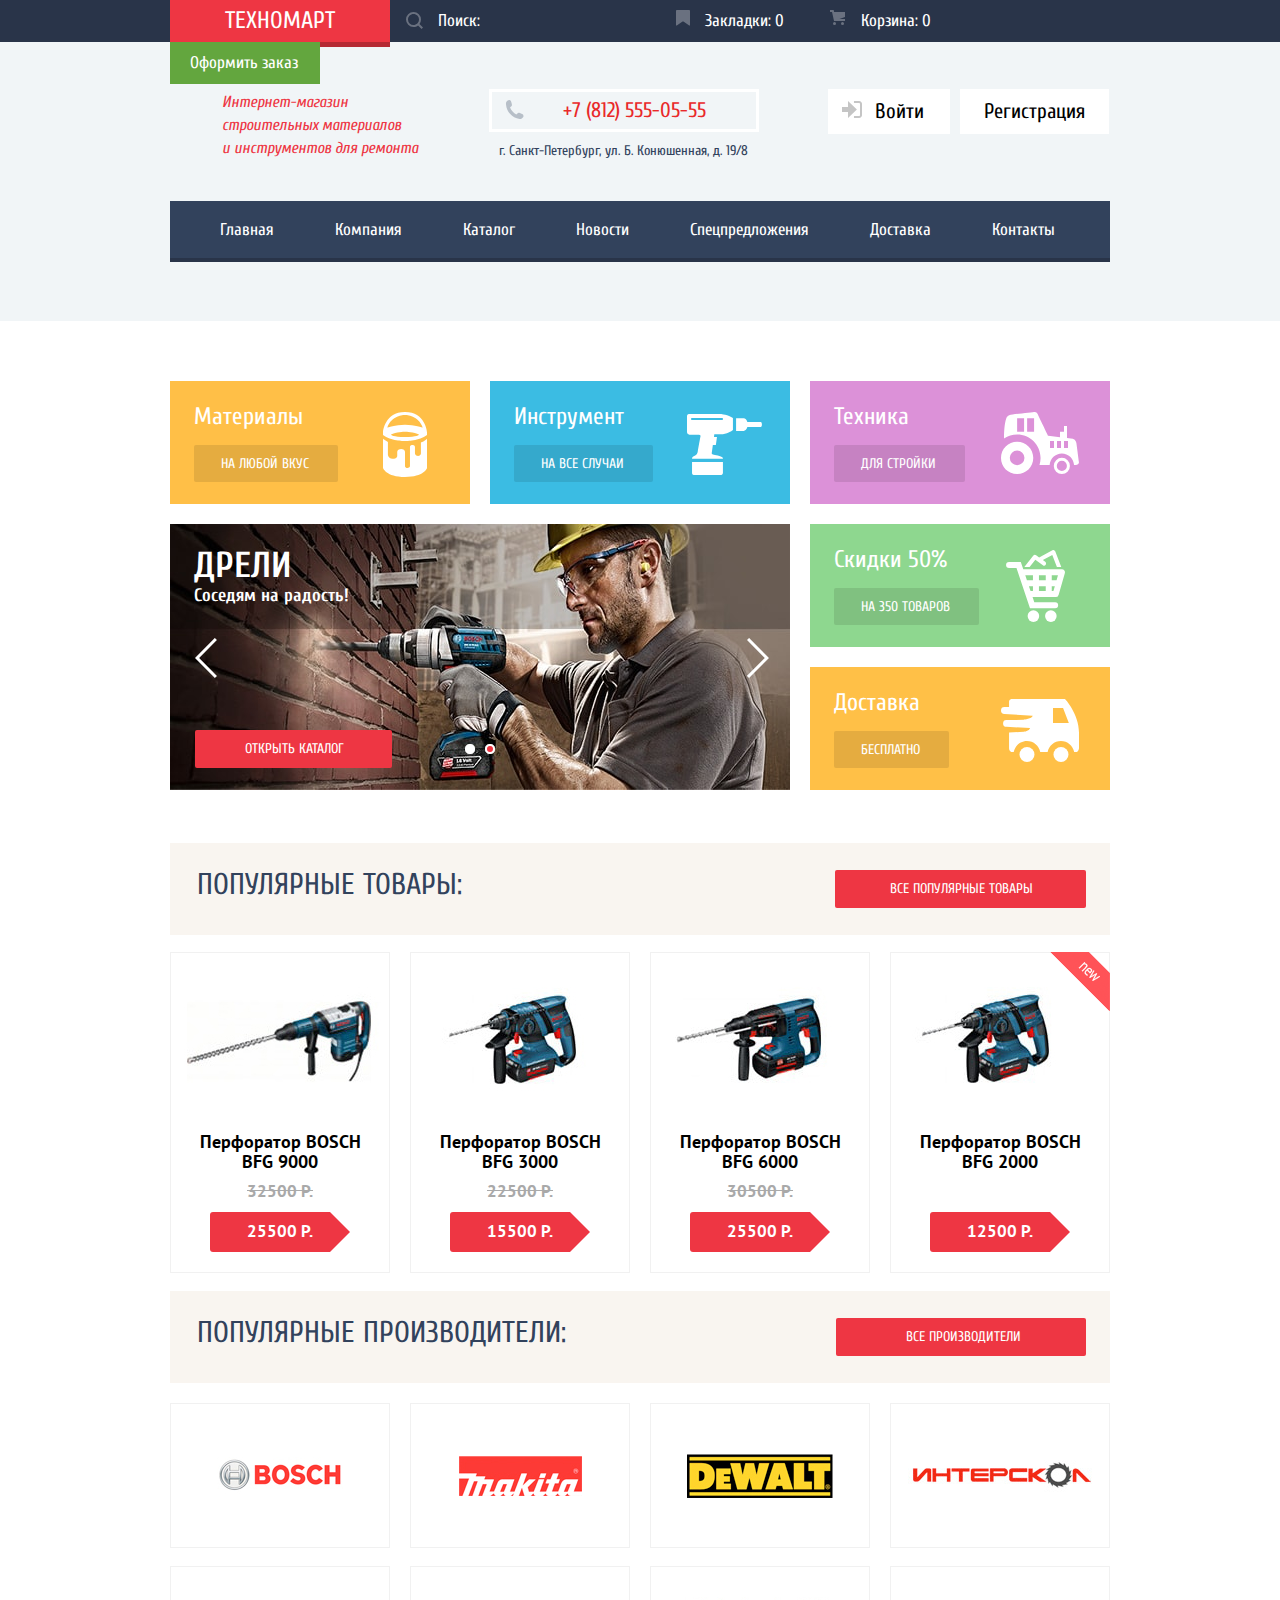
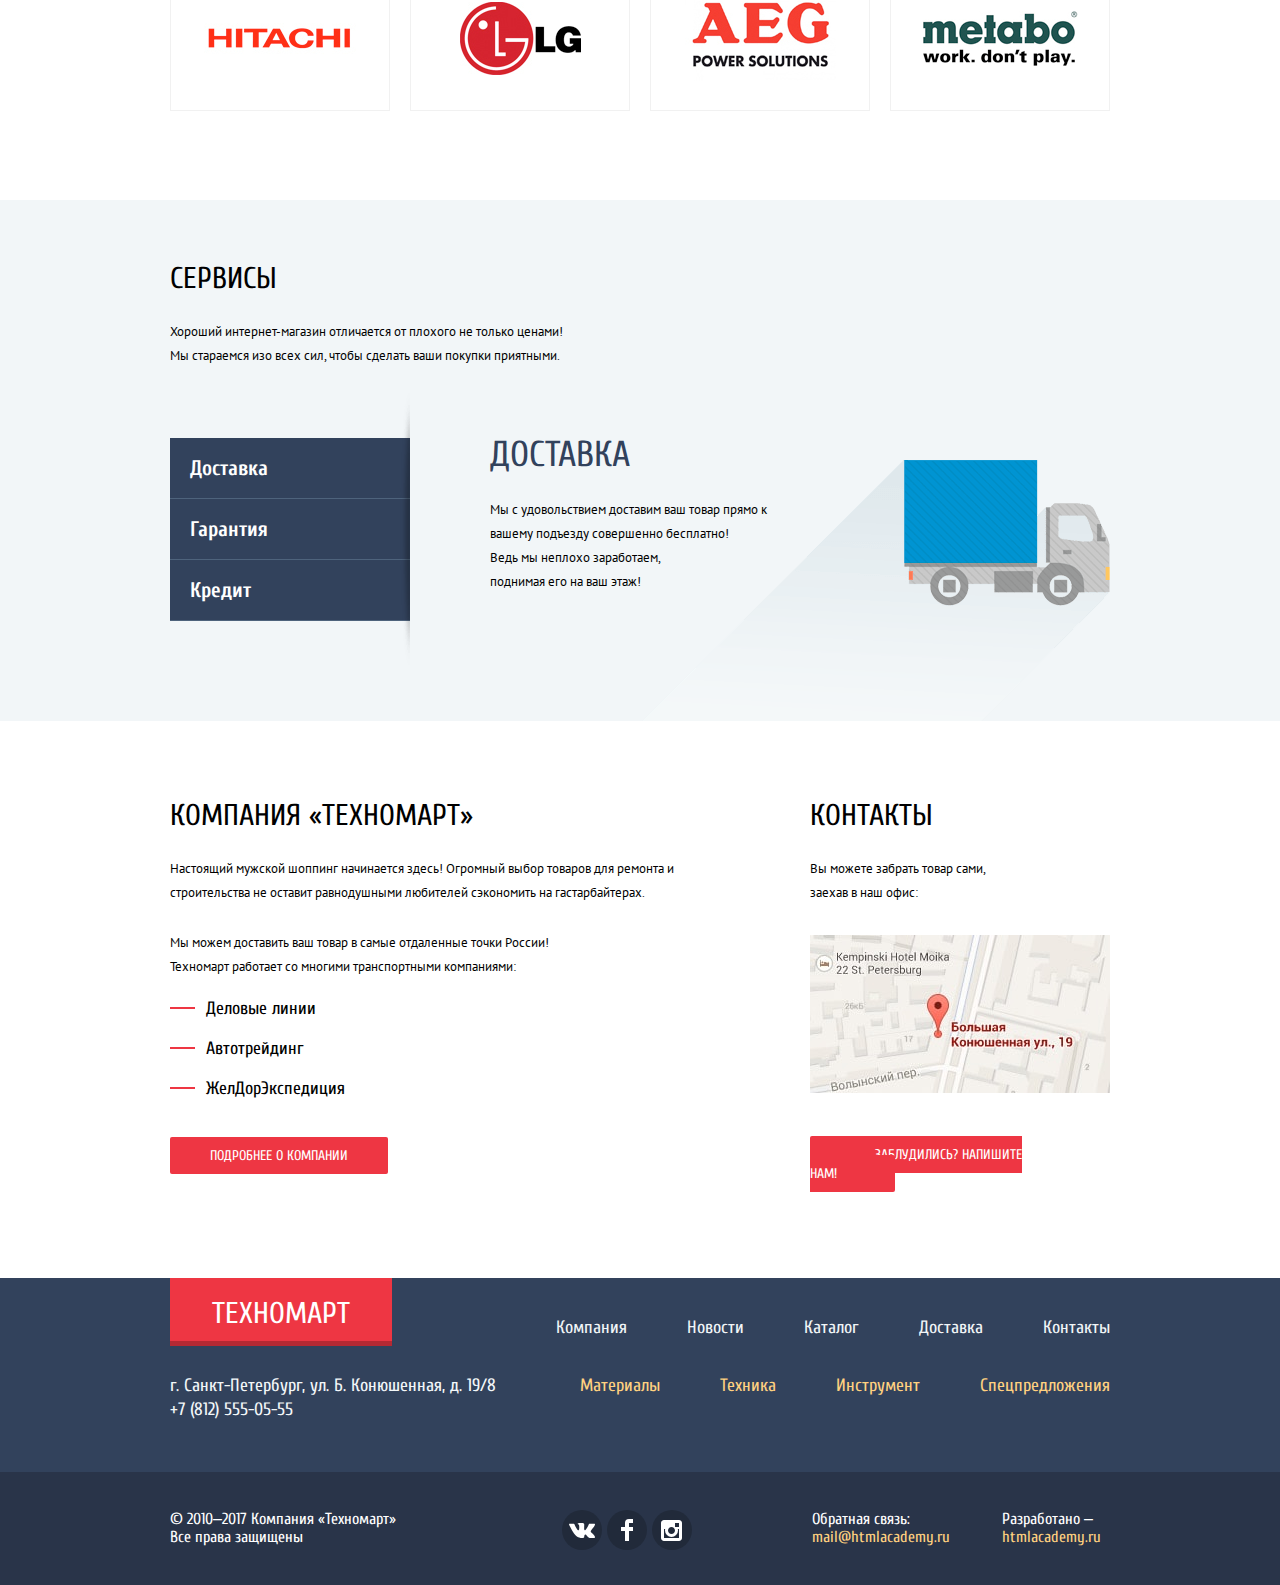
==== index.html @ b2bac7d0 "Правки" ====
<!DOCTYPE html>
<html lang="ru">
  <head>
    <meta charset="utf-8">
    <title>HTML Academy: Техномарт</title>
    <link href="https://fonts.googleapis.com/css?family=Cuprum:400,400i,700&amp;subset=cyrillic" rel="stylesheet" type="text/css">
    <link href="https://fonts.googleapis.com/css?family=PT+Sans:400,700&amp;subset=cyrillic" rel="stylesheet" type="text/css">
    <link href="css/style.css" rel="stylesheet">
  </head>
  <body>
    <header class="header header-index">
      <div class="header-bar-wrapper">
        <section class="header-bar">
            <a class="logo logo-header current">Техномарт</a>
            <form class="search" action="https://echo.htmlacademy.ru" method="post">
              <label for="search">Поиск</label>
              <input name="search" type="search" id="search" placeholder="Поиск:">
            </form>
            <a class="bookmarks" href="#">Закладки: 0</a>
            <a class="cart empty" href="#">Корзина: 0</a>
            <a class="order-submit" href="#">Оформить заказ</a>
          </section>
      </div>
      <div class="header-intro-wrapper">
        <section class="header-intro">
          <p class="description">Интернет-магазин строительных материалов и&nbsp;инструментов для ремонта</p>
          <div class="contacts">
            <p class="phone">+7 (812) 555-05-55</p>
            <p class="address">г. Санкт-Петербург, ул. Б. Конюшенная, д. 19/8</p>
          </div>
          <nav class="nav-user">
            <ul class="user-non-authorized">
              <li class="user-login">
                <a href="#">Войти</a>
              </li>
              <li class="user-signup">
                <a href="#">Регистрация</a>
              </li>
            </ul>
          </nav>
        </section>
        <nav class="header-nav-links">
          <ul class="nav-main">
            <li>
              <a class="current">Главная</a>
            </li>
            <li>
              <a href="#">Компания</a>
            </li>
            <li>
              <a href="catalog.html">Каталог</a>
            </li>
            <li>
              <a href="#">Новости</a>
            </li>
            <li>
              <a href="#">Спецпредложения</a>
            </li>
            <li>
              <a href="#">Доставка</a>
            </li>
            <li>
              <a href="#">Контакты</a>
            </li>
          </ul>
          </nav>
      </div>
    </header>

      <main class="container">
        <h1 class="visually-hidden">Интернет-магазин Техномарт</h1>

        <section class="promo">
          <h2 class="visually-hidden">Промо</h2>
          <div class="promo-item material new">
            <p class="name">Материалы</p>
            <a class="note" href="#">на любой вкус</a>
          </div>
          <div class="promo-item instrument">
            <p class="name">Инструмент</p>
            <a class="note" href="#">на все случаи</a>
          </div>
          <div class="promo-item equipment">
            <p class="name">Техника</p>
            <a class="note" href="#">для стройки</a>
          </div>
          <div class="promo-slider">
            <ul class="slide-list">
              <li class="slide-item slide-drill">
                <h3>
                  <span class="name">Дрели</span>
                  <span class="note">Соседям на радость!</span>
                </h3>
                <img src="img/slide-drill.jpg" width="620" height="266" alt="Фото дрели в действии">
              </li>
              <li class="slide-item slide-perforator hidden">
                <h3>
                  <span class="name">Перфораторы</span>
                  <span class="note">Настоящие мужские игрушки!</span>
                </h3>
                <img src="img/slide-perforator.jpg" width="620" height="266" alt="Фото перфоратора в действии">
              </li>
            </ul>
            <button class="arrow arrow-left" type="button">Предыдущий</button>
            <button class="arrow arrow-right" type="button">Следующий</button>
            <button class="indicator indicator-1" type="button">Слайд 1</button>
            <button class="indicator indicator-2" type="button">Слайд 2</button>
            <a class="button button-catalog" href="catalog.html">Открыть каталог</a>
          </div>
          <div class="promo-items-wrapper">
            <div class="promo-item discount">
              <p class="name">Скидки 50%</p>
              <a class="note" href="#">на 350 товаров</a>
            </div>
            <div class="promo-item free-delivery">
              <p class="name">Доставка</p>
              <a class="note" href="#">бесплатно</a>
            </div>
          </div>

        </section>

        <section class="catalog catalog-index">
          <div class="catalog-nav-wrapper">
            <header class="catalog-nav">
              <h2>Популярные товары:</h2>
              <a class="button button-popular" href="#">Все популярные товары</a>
            </header>
          </div>
          <ul class="catalog-list popular-list">
            <li class="catalog-item">
              <div class="flag">новинка</div>
              <div class="actions">
                <a class="buy" href="#">Купить</a>
                <a class="bookmark" href="#">В закладки</a>
              </div>
              <div class="image">
                <img src="img/bfg9000.jpg" width="208" height="148" alt="Фото перфоратора">
              </div>
              <div class="name">
                Перфоратор BOSCH
                BFG 9000
              </div>
              <div class="price-regular">32500 P.</div>
              <div class="price">25500 P.</div>
            </li>
            <li class="catalog-item">
              <div class="flag">новинка</div>
              <div class="actions">
                <a class="buy" href="#">Купить</a>
                <a class="bookmark" href="#">В закладки</a>
              </div>
              <div class="image">
                <img src="img/bfg3000.jpg" width="208" height="148" alt="Фото перфоратора">
              </div>
              <div class="name">
                Перфоратор BOSCH
                BFG 3000
              </div>
              <div class="price-regular">22500 P.</div>
              <div class="price">15500 P.</div>
            </li>
            <li class="catalog-item">
              <div class="flag">новинка</div>
              <div class="actions">
                <a class="buy" href="#">Купить</a>
                <a class="bookmark" href="#">В закладки</a>
              </div>
              <div class="image">
                <img src="img/bfg6000.jpg" width="208" height="148" alt="Фото перфоратора">
              </div>
              <div class="name">
                Перфоратор BOSCH
                BFG 6000
              </div>
              <div class="price-regular">30500 P.</div>
              <div class="price">25500 P.</div>
            </li>
            <li class="catalog-item">
              <div class="flag flag-new">новинка</div>
              <div class="actions">
                <a class="buy" href="#">Купить</a>
                <a class="bookmark" href="#">В закладки</a>
              </div>
              <div class="image">
                <img src="img/bfg2000.jpg" width="208" height="148" alt="Фото перфоратора">
              </div>
              <div class="name">
                Перфоратор BOSCH
                BFG 2000
              </div>
              <div class="price-regular"></div>
              <div class="price">12500 P.</div>
            </li>
          </ul>
        </section>

        <section class="catalog catalog-index">
          <div class="catalog-nav-wrapper">
            <header class="catalog-nav">
              <h2>Популярные производители:</h2>
              <a class=" button button-makers" href="#">Все производители</a>
            </header>
          </div>
          <ul class="catalog-list makers-list">
            <li class="catalog-item">
              <a class="bosch" href="#">
                <img src="img/maker-bosch.jpg" width="126" height="37" alt="Логотип Bosch">
              </a>
            </li>
            <li class="catalog-item">
              <a class="makita" href="#">
                <img src="img/maker-makita.jpg" width="123" height="40" alt="Логотип Makita">
              </a>
            </li>
            <li class="catalog-item">
              <a class="dewalt" href="#">
                <img src="img/maker-dewalt.jpg" width="146" height="44" alt="Логотип DeWalt">
              </a>
            </li>
            <li class="catalog-item">
              <a class="interskol" href="#">
                <img src="img/maker-interskol.jpg" width="184" height="32" alt="Логотип ИНТЕРСКОЛ">
              </a>
            </li>
            <li class="catalog-item">
              <a class="hitachi" href="#">
                <img src="img/maker-hitachi.jpg" width="169" height="31" alt="Логотип HITACHI">
              </a>
            </li>
            <li class="catalog-item">
              <a class="lg" href="#">
                <img src="img/maker-lg.jpg" width="121" height="73" alt="Логотип LG">
              </a>
            </li>
            <li class="catalog-item">
              <a class="aeg" href="#">
                <img src="img/maker-aeg.jpg" width="151" height="84" alt="Логотип AEG">
              </a>
            </li>
            <li class="catalog-item">
              <a class="metabo" href="#">
                <img src="img/maker-metabo.jpg" width="155" height="55" alt="Логотип metabo">
              </a>
            </li>
          </ul>
        </section>

        <div class="services-wrapper">
          <section class="services">
            <div class="services-intro">
              <h2>Сервисы</h2>
              <p>
                  Хороший интернет-магазин отличается от плохого не только ценами!
                  Мы стараемся изо всех сил, чтобы сделать ваши покупки приятными.
              </p>
            </div>
            <div class="services-slider">
              <ul class="slider-controls">
                <li>
                  <button class="button-delivery" type="button">Доставка</button>
                </li>
                <li>
                  <button class="button-warranty" type="button">Гарантия</button>
                </li>
                <li>
                  <button class="button-credit" type="button">Кредит</button>
                </li>
              </ul>
              <ul class="slide-list">
                <li class="slide-item delivery">
                    <h3>Доставка</h3>
                    <p>
                      Мы с удовольствием доставим ваш товар прямо к вашему подъезду совершенно бесплатно!
                      Ведь&nbsp;мы неплохо заработаем, поднимая&nbsp;его&nbsp;на&nbsp;ваш этаж!
                    </p>
                </li>
                <li class="slide-item warranty">
                  <h3>Гарантия</h3>
                  <p>
                    Если купленный у нас товар поломается или заискрит, а также в случае пожара, спровоцированного его возгаранием,
                    вы всегда можете быть уверены в нашей гарантии. Мы обменяем сгоревший товар на новый. Дом уж восстановите как-нибудь сами.
                  </p>
                </li>
                <li class="slide-item credit">
                  <h3>Кредит</h3>
                  <p>
                    Залезть в долговую яму стало проще! Кредитные консультанты придут вам на помощь.
                  </p>
                  <button class="button send-credit-application">Отправить заявку</button>
                </li>
              </ul>
            </div>
          </section>
        </div>

        <div class="company-about-container">
          <section class="company-about">
              <h2>КОМПАНИЯ «ТЕХНОМАРТ»</h2>
              <p>Настоящий мужской шоппинг начинается здесь! Огромный выбор товаров для ремонта и строительства не оставит равнодушными любителей сэкономить на гастарбайтерах.</p>
              <p>Мы можем доставить ваш товар в самые отдаленные точки России!<br>
              Техномарт работает со многими транспортными компаниями:</p>
              <ul class="shipping-partners">
                <li>Деловые линии</li>
                <li>Автотрейдинг</li>
                <li>ЖелДорЭкспедиция</li>
              </ul>
              <a class="button button-learn-more" href="#">Подробнее о компании</a>
          </section>
          <section class="company-contacts">
              <h2>Контакты</h2>
              <p>Вы можете забрать товар сами, заехав в наш офис:</p>
              <a class="contact-map" href="https://yandex.ru/maps/">
                <img src="img/map.jpg" width="300" height="158" alt="Карта">
              </a>
              <a class="button button-write-us" href="#">Заблудились? Напишите нам!</a>
          </section>
        </div>
      </main>


      <footer class="footer footer-index">
        <div class="footer-general-wrapper">
          <section class="footer-general">
            <div class="general-top">
              <a class="logo logo-footer current">Техномарт</a>
              <nav class="footer-nav-links">
                <ul class="nav-site">
                  <li>
                    <a href="#">Компания</a>
                  </li>
                  <li>
                    <a href="#">Новости</a>
                  </li>
                  <li>
                    <a href="catalog.html">Каталог</a>
                  </li>
                  <li>
                    <a href="#">Доставка</a>
                  </li>
                  <li>
                    <a href="#">Контакты</a>
                  </li>
                </ul>
              </nav>
            </div>
            <div class="general-bottom">
              <div class="contacts">
                г. Санкт-Петербург, ул. Б. Конюшенная, д. 19/8<br>
                +7 (812) 555-05-55
              </div>
              <nav class="footer-nav-links">
                <ul class="nav-products">
                  <li>
                    <a href="#">Материалы</a>
                  </li>
                  <li>
                    <a href="#">Техника</a>
                  </li>
                  <li>
                    <a href="#">Инструмент</a>
                  </li>
                  <li>
                    <a href="#">Спецпредложения</a>
                  </li>
                </ul>
              </nav>
            </div>
          </section>
        </div>
        <div class="footer-marketing-wrapper">
          <section class="footer-marketing">
            <div class="copyright">
              © 2010‒2017 Компания «Техномарт»<br>
              Все права защищены
            </div>
            <div class="social-links">
              <ul class="social-list">
                <li>
                  <a class="social social-vkontakte" href="https://vk.com/" target="_blank">ВКонтакте</a>
                </li>
                <li>
                  <a class="social social-facebook" href="https://www.facebook.com/" target="_blank">Facebook</a>
                </li>
                <li>
                  <a class="social social-instagram" href="https://www.instagram.com/" target="_blank">Instagram</a>
                </li>
              </ul>
            </div>
            <div class="developer">
              <p class="developer-contact">Обратная связь:
                <a class="developer-email" href="mailto:mail@htmlacademy.ru">mail@htmlacademy.ru</a>
              </p>
              <p class="developer-contact">Разработано ‒
                <a class="developer-site" href="https://htmlacademy.ru/intensive/htmlcss" target="_blank">htmlacademy.ru</a>
              </p>
            </div>
          </section>
        </div>
      </footer>



      <section class="modal modal-write-us">
        <div class="button-container">
          <button class="close" type="button">Закрыть</button>
        </div>
        <form class="form" action="https://echo.htmlacademy.ru" method="post">
          <div class="form-top-container">
            <div class="contact-info">
              <div class="user-name-container">
                <label for="user-name">Ваше имя:</label>
                <input class="user-field" name="user-name" type="text" id="user-name" placeholder="Представьтесь, пожалуйста">
              </div>
              <div class="user-email-container">
                <label for="user-email">Ваш e-mail:</label>
                <input class="user-field" name="user-email" type="email" id="user-email" placeholder="Для отправки ответа">
              </div>
            </div>
            <div class="message">
              <label for="user-message">Текст письма:</label>
              <textarea class="user-field" name="user-message" id="message" rows="5" placeholder="В свободной форме"></textarea>
            </div>
          </div>
          <footer>
            <button class="button send" type="submit">Отправить</button>
          </footer>
        </form>
      </section>


      <section class="modal modal-map-popup">
        <button class="close" type="button">Закрыть</button>
        <img src="img/map-large.jpg" width="940" height="446" alt="Офис компании по адресу г. Санкт-Петербург, ул. Б. Конюшенная, д. 19/8">
      </section>

      <script>
        document.querySelector('.button-write-us').addEventListener('click', function(e) {
          e.preventDefault();
          document.querySelector('.modal-write-us').style.display = 'block';
        });

        document.querySelector('.modal-write-us .close').addEventListener('click', function() {
          document.querySelector('.modal-write-us').style.display = 'none';
        });

      </script>

  </body>

</html>
---- css/style.css ----
body {
  min-width: 1200px;
  margin: 0;
  padding: 0;
  font-family: "Cuprum", Arial, sans-serif;
  font-size: 17px;
  line-height: 17px;
  font-weight: normal;
  color: #000000;
}

a {
  text-decoration: none;
}

.visually-hidden {
  position: absolute;
  width: 1px;
  height: 1px;
  margin: -1px;
  border: 0;
  padding: 0;
  clip: rect(0 0 0 0);
  overflow: hidden;
}

.hidden {
  display: none;
}

/* Кнопки */
.button {
  font-family: inherit;
  color: #ffffff;
  font-size: 14px;
  line-height: 18px;
  text-transform: uppercase;
  background-color: #ee3643;
  border: none;
  border-radius: 2px;
  padding-top: 10px;
  padding-bottom: 10px;
  /* padding-left: 68px; */
  /* padding-right: 67px; */
  cursor: pointer;
}

.button:hover,
.button:focus {
  background-color: #ca2c37;
}

.button:active {
  background-color: #ba2732;
}


/* Хедер */
.header-bar-wrapper {
  width: 100%;
  background-color: #293449;
}

.header-bar {
  /* display: flex; */
  width: 940px;
  height: 42px;
  margin: 0 auto;
  text-align: center;
  font-size: 0;
  /* outline: 3px dotted blue; */
}


.header-intro-wrapper {
  width: 100%;
  background-color: #f1f5f7;
  padding-top: 47px;
  padding-bottom: 63px;
  /* outline: 3px dotted blue; */
}

.header-intro {
  display: flex;
  width: 940px;
  margin-bottom: 25px;
  margin-left: auto;
  margin-right: auto;
  /* outline: 3px dotted green; */
}

.header-intro .description {
  flex-basis: 200px;
  align-self: flex-start;
  margin-top: 0;
  padding-top: 2px;
  padding-left: 52px;
  font-size: 16px;
  line-height: 23px;
  color: #ee3643;
  font-style: italic;
}

.header-intro .contacts {
  padding-left: 67px;
}

.header-intro .phone {
  position: relative;
  border: 3px solid #ffffff;
  color: #e9292a;
  font-size: 21px;
  line-height: 21px;
  padding-left: 71px;
  padding-right: 50px;
  padding-top: 8px;
  padding-bottom: 8px;
  margin-top: 0;
  margin-bottom: 7px;
}

.header-intro .phone::before {
  content: "";
  display: inline-block;
  width: 19px;
  height: 19px;
  position: absolute;
  left: 13px;
  background-image: url("../img/icon-phone.svg");
  background-repeat: no-repeat;
}

.header-intro .address {
  font-size: 14px;
  line-height: 24px;
  color: #32425c;
  margin-top: 0;
  margin-bottom: 0;
  padding-left: 10px;
}


.header-nav-links {
  width: 940px;
  margin-left: auto;
  margin-right: auto;
  /* background-color: #32425c;
  box-shadow: inset 0 -5px 0 0 #293449; */
  /* outline: 3px dotted green; */
}

.nav-main {
  display: flex;
  margin-top: 0;
  margin-bottom: 0;
  padding-left: 20px;
  padding-right: 25px;
  list-style: none;
  background-color: #32425c;
  box-shadow: 0 4px 0 0 #293449;

}

.nav-main li {
  flex-grow: 1;
}

/* Навигация по сайту - состояния ссылок */

.nav-main a {
  display: block;
  padding-top: 20px;
  padding-bottom: 20px;
  text-align: center;
  color: rgb(255,255,255);
}

.nav-main a.current,
.nav-main a:link {
  background-color: #32425c;
  box-shadow: 0 4px 0 0 #293449;
}

.nav-main a:link:hover,
.nav-main a:link:focus {
  background-color: #293449;
}

.nav-main a:link:active {
  background-color: #1d2739;
  color: rgba(255,255,255,0.5);
}

/* Логотип */
.logo-header {
  display: block;
  float: left;
  /* width: 220px; */
  font-size: 24px;
  line-height: 42px;
  /* padding-top: 11px; */
  /* padding-bottom: 7px; */
  padding-left: 55px;
  padding-right: 55px;
  /* outline: 1px solid magenta; */
}

.logo-footer {
  font-size: 30px;
  line-height: 30px;
  padding-top: 21px;
  padding-bottom: 12px;
  padding-left: 42px;
  padding-right: 42px;
}

.logo {
  text-transform: uppercase;
  color: #ffffff;
  box-shadow: 0 5px 0 0 #b52933;
}


.logo.current,
.logo:link {
  background-color: #ee3643;
}

.logo:link:hover,
.logo:link:focus {
  background-color: #ca2c37;
}

.logo:link:active {
  background-color: #ba2732;
}


/* Форма поиска */
.search {
  display: block;
  float: left;
  position: relative;
  width: 270px;
  height: 42px;
  padding-left: 0;
  margin-bottom: 0;
  /* outline: 1px solid magenta; */
}


.search::before {
  content: "";
  display: inline-block;
  width: 17px;
  height: 17px;
  position: absolute;
  top: 12px;
  left: 16px;
  background-image: url("../img/icon-search.svg");
  background-repeat: no-repeat;
  opacity: 0.3;
}

.search label  {
  font-size: 0;
}

.search:hover,
.search:focus {
  background-color: #212a3a;
}

.search:active {
  background-color: #293449;

}

.search input {
  position: absolute;
  left: 0;
  width: 270px;
  font-family: inherit;
  font-size: 17px;
  line-height: 18px;
  background-color: transparent;
  border: none;
  padding-top: 12px;
  padding-bottom: 12px;
  padding-left: 48px;
  outline: none;
}

.search input:hover,
.search input:focus {
  background-color: transparent;
}

.search input:active {
  background-color: #ffffff;
}

.search input[type="search"]::placeholder {
  color: #ffffff;
}

/* Закладки и Корзина */
.bookmarks {
  padding-left: 45px;
  padding-right: 28px;
  margin-left: auto;
  /* outline: 1px solid magenta; */
}

.cart.empty {
  padding-left: 49px;
  padding-right: 30px;
  /* outline: 1px solid magenta; */
}

.cart.not-empty {
  padding-left: 49px;
  padding-right: 22px;
}

.bookmarks,
.cart {
  display: block;
  float: left;
  position: relative;
  color: #ffffff;
  line-height: 42px;
  /* padding-top: 12px; */
  /* padding-bottom: 12px; */

  /* font-family: "Cuprum", Arial, sans-serif; */
  font-size: 17px;
}

.bookmarks:hover,
.bookmarks:focus,
.cart.empty:hover,
.cart.empty:focus {
   background-color: #212a3a;
}

.bookmarks:active,
.cart.empty:active {
  background-color: #161d29;
  color: rgba(255,255,255,0.6);
}

.header-bar .not-empty {
  background-color: #ee3643;
}

.bookmarks::before {
  content: "";
  display: inline-block;
  position: absolute;
  width: 14px;
  height: 16px;
  top: 10px;
  left: 16px;
  background-image: url("../img/icon-bookmark.svg");
  background-repeat: no-repeat;
  opacity: 0.3;
}

.cart::before {
  content: "";
  display: inline-block;
  position: absolute;
  width: 15px;
  height: 15px;
  top: 10px;
  left: 18px;
  background-image: url("../img/icon-cart.svg");
  background-repeat: no-repeat;
  opacity: 0.3;
  /* outline: 1px solid green; */
}

/* Кнопка Оформить заказ */
.header-bar a.order-submit {
  display: block;
  float: left;
  color: #ffffff;
  background-color: #63a63e;
  line-height: 42px;
  /* padding-top: 12px; */
  /* padding-bottom: 12px; */
  padding-left: 20px;
  padding-right: 22px;
  /* outline: 1px solid magenta; */
  font-size: 17px;
}

.header-bar a.order-submit:hover,
.header-bar a.order-submit:focus {
  background-color: #5fbb2d;
}

.header-bar a.order-submit:active {
  background-color: #518534;
  color: rgba(255,255,255,0.51);
}


/* Навигация пользователя */
.header-index .nav-user {
  margin-left: 69px;
}

.header-inner .nav-user {
  margin-left: 52px;
}

.user-non-authorized,
.user-authorized {
  display: flex;
  margin-top: 0;
  padding-left: 0;
  list-style: none;
}




/* Навигация неавторизованного пользователя */
.user-non-authorized li {
  display: block;
  padding-top: 0;
  padding-bottom: 12px;
}

.user-non-authorized li:not(:last-child) {
  margin-right: 10px;
}

.user-non-authorized .user-login a {
  position: relative;
  padding-left: 47px;
  padding-right: 26px;
}

.user-non-authorized .user-login a::before {
  content: "";
  display: inline-block;
  position: absolute;
  width: 20px;
  height: 17px;
  vertical-align: middle;
  left: 14px;
  background-image: url("../img/icon-login.svg");
  background-repeat: no-repeat;
}

.user-signup a {
  padding-left: 24px;
  padding-right: 24px;
}

.user-non-authorized a {
  display: block;
  color: #000000;
  background-color: #ffffff;
  font-size: 21px;
  line-height: 21px;
  text-decoration: none;
  padding-top: 12px;
  padding-bottom: 12px;
}

.user-non-authorized a:hover,
.user-non-authorized a:focus {
  color: #ee3643;
}

.user-non-authorized a:active {
  color: rgba(0,0,0,0.3);
}


/* Навигация авторизованного пользователя */
.authorized-main {
  margin-bottom: 5px;
}

.authorized-main li {
  display: block;
  padding-top: 12px;
  padding-bottom: 12px;
  background-color: #ffffff;
}

.user-profile a {
  position: relative;
  font-size: 21px;
  line-height: 21px;
  text-decoration: none;
  padding-left: 46px;
  padding-right: 36px;
  color: #000000;
}

.user-profile a:hover,
.user-profile a:focus {
  color: #000000;
}

.user-profile a:active {
  color: rgba(0,0,0,0.3);
}

.user-profile a::before {
  content: "";
  display: inline-block;
  position: absolute;
  width: 20px;
  height: 18px;
  vertical-align: middle;
  left: 13px;
  background-image: url("../img/icon-user.svg");
  background-repeat: no-repeat;
}

.user-logout a {
  display: block;
  font-size: 0;
  width: 21px;
  height: 17px;
  margin-right: 10px;
  background-image: url("../img/icon-logout.svg");
  background-repeat: no-repeat;
}

.authorized-secondary {
}

.authorized-secondary li:first-child {
  margin-left: 16px;
}

.authorized-secondary li:not(:first-child) {
  list-style: initial;
  margin-left: 31px;
  color: #32425c;
}


.authorized-secondary a {
  color: #32425c;
  font-size: 16px;
  line-height: 18px;
  border-bottom: 1px solid #32425c;
  margin-top: 0;
  margin-bottom: 0;
}


.authorized-secondary a:hover,
.authorized-secondary a:focus {
  color: #ee3643;
  border-bottom: 1px solid #ee3643;
}

.authorized-secondary a:active {
  color: rgba(50,66,92,0.3);
  border-bottom: 1px solid rgba(50,66,92,0.3);
}



/* Промо */
.promo {
  display: flex;
  flex-wrap: wrap;
  justify-content: space-between;
  width: 940px;
  margin-left: auto;
  margin-right: auto;
  margin-top: 60px;
  margin-bottom: 50px;
  /* outline: 1px solid green; */
}

.promo-items-wrapper {
  display: flex;
  flex-direction: column;
}

.promo-item {
  position: relative;
  display: inline-block;
  width: 300px;
  height: 123px;
  box-sizing: border-box;
  color: #ffffff;
  padding-left: 24px;
  padding-top: 21px;
  /* outline: 1px solid blue; */
}

.promo-item::before {
  content: "";
  display: inline-block;
  position: absolute;
  /* outline: 1px solid blue; */
}


.material::before {
  top: 31px;
  right: 43px;
  width: 44px;
  height: 65px;
  background-image: url("../img/icon-1.svg");
  background-repeat: no-repeat;
}

.instrument::before {
  top: 33px;
  right: 28px;
  width: 75px;
  height: 63px;
  background-image: url("../img/icon-2.svg");
  background-repeat: no-repeat;
}

.equipment::before {
  top: 31px;
  right: 31px;
  width: 78px;
  height: 62px;
  background-image: url("../img/icon-3.svg");
  background-repeat: no-repeat;
}

.discount::before {
  top: 26px;
  right: 45px;
  width: 59px;
  height: 72px;
  background-image: url("../img/icon-4.svg");
  background-repeat: no-repeat;
}

.free-delivery::before {
  top: 32px;
  right: 31px;
  width: 78px;
  height: 63px;
  background-image: url("../img/icon-5.svg");
  background-repeat: no-repeat;
}

.promo-item .name {
  font-size: 24px;
  line-height: 30px;
  /* font-weight: bold; */
  margin-top: 0;
  margin-bottom: 0;
  padding-bottom: 22px;
  padding-right: 10px;
}

.promo-item .note {
  text-transform: uppercase;
  font-size: 14px;
  line-height: 18px;
  color: #ffffff;
  border-radius: 2px;
  padding-top: 10px;
  padding-bottom: 10px;
  padding-left: 27px;
  padding-right: 29px;
}

/* .promo-item .note:hover,
.promo-item .note:focus {
  background-color: rgba(204,204,204,0.2);
} */

/* .promo-item .note:active {
  background-color: rgba(178,178,178,0.3);;
} */


.material {
  background-color: #ffbf47;
  margin-bottom: 20px;
}

.material .note {
  background-color: #e5ac40;
}

.instrument {
  background-color: #3bbce3;
  margin-bottom: 20px;
}

.instrument .note {
  background-color: #35a9cc;
}

.equipment {
  background-color: #dc91d8;
  margin-bottom: 20px;
}

.equipment .note {
  background-color: #c682c2;
}

.discount {
  background-color: #8ed78f;
  margin-bottom: 20px;
}

.discount .note {
  background-color: #80c180;
}

.free-delivery {
  background-color: #ffc047;
}

.free-delivery .note {
  background-color: #e5ac40;
}


/* Промо - слайдер */
.promo-slider {
  position: relative;
  display: inline-block;
  /* outline: 1px solid magenta; */
}

.slide-list {
  display: inline-block;
  list-style: none;
  padding-left: 0;
  margin: 0;
}


.promo h3 {
  display: flex;
  flex-direction: column;
  position: absolute;
  top: 24px;
  left: 24px;
  margin-top: 0;
  margin-bottom: 0;
  color: #ffffff;
}

.slide-item .name {
  font-size: 36px;
  line-height: 36px;
  font-weight: bold;
  text-transform: uppercase;
}

.slide-item .note {
  font-size: 18px;
  line-height: 24px;
}



.arrow {
  position: absolute;
  width: 22px;
  height: 40px;
  font-size: 0;
  background-color: transparent;
  border: none;
  cursor: pointer;
  /* outline: 1px solid green; */
}

.arrow-left {
  left: 25px;
  top: 114px;
  background-image: url("../img/icon-left.svg");
  background-repeat: no-repeat;
}

.arrow-right {
  left: 577px;
  top: 114px;
  background-image: url("../img/icon-right.svg");
  background-repeat: no-repeat;
}


.indicator {
  position: absolute;
  width: 10px;
  height: 10px;
  font-size: 0;
  border: 0;
  background-color: transparent;
  cursor: pointer;

}

.indicator-1 {
background-image: url("../img/indicator-white.png");
background-repeat: no-repeat;
  left: 295px;
  top: 220px;

}


.indicator-2 {
background-image: url("../img/indicator-red.png");
background-repeat: no-repeat;
  left: 315px;
  top: 220px;

}


.button-catalog {
  position: absolute;
  left: 25px;
  bottom: 25px;
  padding-left: 50px;
  padding-right: 48px;
}

.button-popular {
  padding-left: 55px;
  padding-right: 53px;
}

.button-makers {
  padding-left: 70px;
  padding-right: 65px;
}


/* Заголовки разделов */
.catalog-nav h2,
.services-intro h2,
.services-slider .slide-item h3,
.company-about h2,
.company-contacts h2,
.section-name,
.section-about h2 {
  font-size: 30px;
  line-height: 30px;
  text-transform: uppercase;
  font-weight: normal;
  margin-top: 0;
  margin-bottom: 0;
}


.services-slider .slide-item h3 {
  font-size: 36px;
  line-height: 24px;
  color: #32425c;
}

.catalog-section-name {
  color: #32425c;
}

/* Каталог */
.catalog-index {
  width: 940px;
  margin-bottom: 0;
  margin-left: auto;
  margin-right: auto;
}

.catalog-nav-wrapper {
  background-color: #f9f5f0;
  padding: 27px;
  padding-right: 24px;
}

.catalog-nav {
  display: flex;
  justify-content: space-between;
}

.catalog-nav h2 {
  color: #32425c;
}


.catalog-list {
  padding: 0;
  margin-top: 17px;
  margin-bottom: 0;
  list-style: none;
  font-size: 0;
}

.makers-list {
  margin-top: 20px;
  margin-bottom: 71px;
}

.perforators-list {
  margin-top: 11px;
}



.catalog-item {
  position: relative;
  display: inline-block;
  width: 218px;
  margin-right: 20px;
  margin-bottom: 18px;
  border: 1px solid #f1f1f1;
  line-height: 20px;
  text-align: center;
  font-family: "PT Sans", Arial, sans-serif;
  font-weight: bold;
  /* outline: 1px solid green; */
}

.catalog-list li:last-child {
  margin-right: 0;
}

.perforators-list li:nth-child(3n) {
  margin-right: 0;
}

.catalog-item .flag {
  position: absolute;
  top: -1px;;
  right: -1px;
  width: 60px;
  height: 60px;
  text-indent: -1000px;
  overflow: hidden;
  z-index: 20;
}

.catalog-item .flag-new {
  background-image: url("../img/flag-new.png");
  background-repeat: no-repeat;
}


.catalog-item .image {
  width: 208px;
  height: 148px;
  margin: 10px 5px;
  /* outline: 1px solid magenta; */
}

.catalog-item .image img {
  max-width: 100%;
}



.catalog-item:hover,
.catalog-item:focus {
  box-shadow: 0px 10px 25px 0 rgba(41,52,73,0.5);
}

.catalog-item:active {
  box-shadow: 0px 4px 10px 0 rgba(41,52,73,0.5);
}

.makers-list a:active {
  opacity: 0.3;
}

.catalog-item .name {
  min-height: 40px;
  font-size: 18px;
  line-height: 20px;
  padding: 0 25px;
  margin-top: 21px;
  margin-bottom: 10px;
}


.catalog-item .price-regular,
.catalog-item .price {
  font-size: 17px;
  line-height: 18px;
}

.catalog-item .price-regular {
  min-height: 20px;
  color: #a9a9a9;
  text-decoration: line-through;
}



.catalog-item .price {
  position: relative;
  min-height: 20px;
  width: 80px;
  margin: 10px auto;
  margin-bottom: 20px;
  padding-top: 10px;
  padding-bottom: 10px;
  padding-left: 30px;
  padding-right: 30px;
  color: #ffffff;
  background-color: #ee3643;
  border-radius: 3px;

}

.catalog-item .price::after {
  content: "";
  position: absolute;
  top: 0;
  right: -20px;
  width: 0;
  height: 0;
  border: 20px solid white;
  border-left-color: #ee3643;
  /* outline: 1px solid green; */
}

.actions {
    position: absolute;
    top: 0;
    left: 0;
    width: 218px;
    height: 88px;
    padding-top: 45px;
    padding-bottom: 40px;
    background-color: rgba(255,255,255,1);
    z-index: 10;
    font-family: "Cuprum", Arial, sans-serif;
    font-size: 14px;
    line-height: 18px;
    text-transform: uppercase;
    border-radius: 3px;
}



.catalog-item .actions {
  display: none;
}

/* .catalog-item .actions-on {
  display: block;
} */

.catalog-item:hover .actions {
  display: block;
}

.buy,
.bookmark {
  position: relative;
  display: block;
  width: 129px;
  margin: 0 auto;
  margin-bottom: 7px;
  padding-top: 8px;
  padding-bottom: 5px;
  padding-left: 0;
  padding-right: 0;
  border: 3px solid #63a63e;
  border-bottom-color: #367315;
  border-radius: 3px;
  color: #ffffff;
  background-color: #63a63e;
}

.buy::before {
  content: "";
  position: absolute;
  left: 12px;
  width: 15px;
  height: 15px;
  background-image: url("../img/icon-cart.svg");
  background-repeat: no-repeat;
}


.buy:hover,
.buy:focus {
  background-color: #5fbb2d;
}

.buy:active {
  background-color: #518534;
}

.bookmark {
  color: #32425c;
  background-color: #ffffff;
  border-bottom-color: #63a63e;
}

.bookmark:hover,
.button.bookmark:focus {
  border-color: #32425c;

}

.bookmark:active {
  color: rgba(50, 66, 92, 0.3);
  border: 3px solid #c1c6ce;
}

/* Каталог - производители */
.makers-list .catalog-item {
  /* width: 208px; */
  /* height: 123px; */
  /* position: relative; */
  /* padding: 10px 5px; */
  vertical-align: top;
}

.makers-list li:nth-child(4n) {
  margin-right: 0;
}

.makers-list a {
  display: block;
  width: 208px;
  height: 123px;
  /* position: relative; */
  padding: 10px 5px;
  /* position: absolute; */
}

.makers-list a::before {
  content: "";
  display: inline-block;
  height: 100%;
  vertical-align: middle;
  /* outline: 1px solid green; */
}

.makers-list img {
  vertical-align: middle;
}

/* .makers-list .bosch {
  top: 54px;
  left: 47px;
}

.makers-list .makita {
  top: 51px;
  left: 47px;
}
.makers-list .dewalt {
  top: 50px;
  left: 36px;
}
.makers-list .interskol {
  top: 58px;
  left: 16px;
}

.makers-list .hitachi {
  top: 53px;
  left: 26px;
}
.makers-list .lg {
  top: 30px;
  left: 46px;
}
.makers-list .aeg {
  top: 30px;
  left: 33px;
}
.makers-list .metabo {
  top: 37px;
  left: 33px;
} */

/* Раздел Сервисы, О компании, описание раздела каталога- текст */
.services-intro p,
.services-slider p,
.company-about p,
.company-contacts p,
.section-about p {
  font-family: "PT Sans", Arial, sans-serif;
  font-size: 13px;
  line-height: 24px;
  margin: 0;
}



/* Раздел Сервисы  */
.services-wrapper {
  width: 100%;
  background-color: #f2f6f8;;
}

.services {
  width: 940px;
  margin: 0 auto;
  padding-top: 64px;
}

.services-intro {
  width: 410px;
  margin-bottom: 62px;
}

.services-intro p {
  margin-top: 26px;
  margin-bottom: 0;
}

.services-slider {
  display: flex;
}


.services .slide-list {
  display: flex;
  list-style: none;
  margin: 0;
}

/* Слайды раздела Сервисы */
.services .slide-list {
  /* outline: 2px solid green; */
}

.services .slide-item {
  /* display: none; */
  margin-top: 13px;
  padding-left: 80px;
  /* outline: 4px solid magenta; */
}

.slide-item p {
  margin: 0;
  padding-top: 31px;
}


.delivery {
  background-image: url("../img/services-delivery.png");
  background-repeat: no-repeat;
  background-position: right bottom;
  padding-right: 340px;
}


.warranty {
  background-image: url("../img/services-warranty.png");
  background-repeat: no-repeat;
  background-position: right bottom;
  padding-right: 240px;

}


.credit p {
  margin-bottom: 50px;
}

.credit {
  background-image: url("../img/services-credit.png");
  background-repeat: no-repeat;
  background-position: right bottom;
  padding-right: 250px;
}


.services .slide-item button {
  font-family: inherit;
  font-size: 14px;
  line-height: 18px;
  color: #ffffff;
  background-color: #ff5357;
  border: none;
  cursor: pointer;
}

/* Кнопки раздела Сервисы */
.services .slider-controls {
  position: relative;
  padding: 0;
  margin-top: 8px;
  margin-bottom: 100px;
  list-style: none;
}

.services .slider-controls::after {
  content: "";
  width: 10px;
  height: 272px;
  position: absolute;
  top: -45px;
  right: 0;
  background-image: url("../img/services-menu-shadow.png");
  background-repeat: no-repeat;

}

.services button {
  font-family: inherit;
  color: #ffffff;
  background-color: #32425c;
  font-weight: bold;
  font-size: 21px;
  line-height: 30px;
  box-shadow: inset 0 -1px 0 0 #4e637c;
  padding-top: 15px;
  padding-bottom: 16px;
  padding-left: 20px;
  text-align: left;
  border: none;
  cursor: pointer;
  width: 240px;
  height: 61px;
}

.delivery {
  display: block;
}

.warranty,
.credit {
  display: none;
}


.button-delivery:hover,
.button-delivery:focus {
  background-color: #293449;
  outline: none;
  box-shadow: none;
}

.button-delivery:active {
  color: #32425c;
  background-color: #ffffff;
  box-shadow: none;
}

/* .button-delivery:hover .delivery,
.button-delivery:focus .delivery {
  display: none;
} */

/* .button-delivery:active .delivery {
  display: block;
} */


.button-warranty:hover,
.button-warranty:focus {
  background-color: #293449;
  outline: none;
  box-shadow: none;
}

.button-warranty:active {
  color: #32425c;
  background-color: #ffffff;
  box-shadow: none;
}

.button-credit:hover,
.button-credit:focus {
  background-color: #293449;
  outline: none;
  box-shadow: none;
}

.button-credit:active {
  color: #32425c;
  background-color: #ffffff;
  box-shadow: none;
}





/* Раздел О компании */
.company-about-container {
  width: 940px;
  margin: 0 auto;
  display: flex;
  margin-top: 80px;
  margin-bottom: 95px;
}


.company-about {
  margin-right: 60px;
}

.company-about p {
  margin-top: 26px;
  margin-bottom: 0;
  padding-right: 0;
}

.button-learn-more {
  align-self: flex-start;
  padding-left: 40px;
  padding-right: 40px;
}

.shipping-partners {
  font-size: 18px;
  line-height: 20px;
  list-style: none;
  margin-top: 20px;
  margin-bottom: 27px;
  padding-left: 36px;
}

.shipping-partners li {
  position: relative;
  padding-bottom: 20px;
}

.shipping-partners li::before {
  content: "";
  display: inline-block;
  position: absolute;
  top: 8px;
  left: -36px;
  width: 25px;
  height: 2px;
  background-color: #ee3643;
}


.company-contacts {
  margin-left: 45px;
}

.company-contacts p {
  width: 180px;
  margin-top: 26px;
  margin-bottom: 30px;
  padding-right: 0;
}

.contact-map {
  display: block;
  margin-bottom: 49px;
}

.button-write-us {
  padding-left: 65px;
  padding-right: 58px;
}

.button-write-us:hover,
.button-write-us:focus {
}

.button-write-us:active {
}

.button-write-us:active .modal-write-us {
  display: block;
}


/* Каталог - общее */
.breadcrumbs {
  display: flex;
  width: 940px;
  margin: 0 auto;
  margin-top: 24px;
  margin-bottom: 25px;
  padding-left: 0;

}

.section-name {
  width: 940px;
  margin: 0 auto;
  padding-top: 24px;
  padding-bottom: 32px;
  text-indent: 28px;
  color: #32425c;
  background-color: #f2f6f8;
}

.section-about-wrapper {
  width: 100%;
  background-color: #f2f6f8;
}

.section-about {
  width: 940px;
  margin-left: auto;
  margin-right: auto;
}

.section-about h2 {
  padding-top: 63px;
  padding-bottom: 26px;
}
.section-about p {
  padding-bottom: 68px;
}

.control-filter h2,
.control-sorting {
  background-color: #f7f3ec;
  border-radius: 2px;
}

/* Каталог - сетка */
.catalog-wrapper {
  display: flex;
  justify-content: space-between;
  width: 940px;
  margin-top: 20px;
  margin-left: auto;
  margin-right: auto;
}

.catalog-left-wrapper {
  width: 220px;
}

.catalog-right-wrapper {
  width: 700px;
}

.control-sorting {
  display: flex;
  align-items: baseline;
}

.options-sorting,
.result-sorting {
  display: flex;
  /* outline: 1px solid blue; */
}



.pagination-list {
  display: flex;
  padding-left: 0;
}

/* Каталог - управление */
.breadcrumbs,
.control-type,
.options-sorting,
.pagination {
  font-family: "PT Sans", Arial, sans-serif;
  color: #000000;
  text-transform: uppercase;
  font-size: 13px;
  line-height: 18px;

}

.breadcrumbs {
  list-style: none;
  margin-top: 0;
  margin-bottom: 0;
}

.breadcrumbs li {
  position: relative;
  padding-top: 22px;
  padding-bottom: 25px;
  padding-left: 13px;
  padding-right: 16px;
}

.breadcrumbs li:not(:first-child) {
  padding-left: 25px;
}

.breadcrumbs li:not(:first-child)::before {
  content: "";
  position: absolute;
  vertical-align: middle;
  left: 0;
  display: inline-block;
  width: 8px;
  height: 12px;
  background-image: url("../img/icon-right-small.svg");
  background-repeat: no-repeat;

}

.breadcrumbs a {
  color: #000000;
}

.breadcrumbs .icon-home {
  display: inline-block;
  width: 15px;
  height: 12px;
  position: absolute;
  left: 0;
  background-image: url("../img/icon-home.svg");
  background-repeat: no-repeat;
  font-size: 0;

}

.control-type {
  margin-top: 0;
  margin-bottom: 0;
  padding-top: 5px;
  padding-bottom: 15px;
  padding-left: 20px;
}


.options-sorting {
  list-style: none;
  margin-top: 10px;
  padding-left: 139px;
}

.result-sorting {
  list-style: none;
  padding-left: 0;
  margin-top: 0;
  margin-bottom: 0;
}


/* Каталог - фильтр */
.filter {
  margin-bottom: 0;
}

.filter .result-button {
  width: 140px;
  height: 38px;
  border-radius: 5px;
  text-transform: uppercase;
  font-family: "PT Sans", Arial, sans-serif;
  font-size: 13px;
  line-height: 18px;
  background-color: #ffffff;
  cursor: pointer;
}

fieldset {
  position: relative;
  padding: 0;
  margin: 0;
  margin-bottom: 8px;
  border: none;
}

.price-category {
  border-bottom: 2px solid #e5e5e5;
  padding-top: 17px;
  padding-bottom: 15px;
}

.price-category legend {
  padding-top: 6px;
  margin-bottom: 0px;
}

.maker-category {
  border-bottom: 2px solid #e5e5e5;
}

.maker-category legend {
  padding-top: 5px;
}

.power-category {
  padding-top: 0;
  margin-bottom: 60px;
}

.power-category legend {
  padding-top: 9px;
}


.filter fieldset ul {
  padding: 0;
  margin: 0;
  margin-top: 15px;
}

.filter .category-name {
  font-family: "PT Sans", Arial, sans-serif;
  font-size: 17px;
  line-height: 30px;
  font-weight: bold;
  text-transform: uppercase;
}

.category-options {
  list-style: none;
}

.category-options li {
  margin-bottom: 20px;
}


.filter label {
  position: relative;
  font-family: "PT Sans", Arial, sans-serif;
  font-size: 15px;
  line-height: 20px;
  padding-left: 36px;
  margin-bottom: 15px;
  text-transform: uppercase;
}

.filter-input-checkbox + label::before {
  content: "";
  display: inline-block;
  position: absolute;
  bottom: 0;
  left: 0;
  width: 27px;
  height: 23px;
  background-image: url("../img/checkbox-off.svg");
  background-repeat: no-repeat;

}

.filter-input-checkbox:checked + label::after {
  content: "";
  display: inline-block;
  position: absolute;
  bottom: 0;
  left: 0;
  width: 27px;
  height: 23px;
  vertical-align: middle;
  background-image: url("../img/checkbox-on.svg");
  background-repeat: no-repeat;
}

.filter-input-radio + label::before {
  content: "";
  display: inline-block;
  position: absolute;
  bottom: 0;
  left: 0;
  width: 25px;
  height: 25px;
  background-image: url("../img/radio-off.svg");
  background-repeat: no-repeat;
}

.filter-input-radio:checked + label::after {
  content: "";
  display: inline-block;
  position: absolute;
  bottom: 0;
  left: 0;
  width: 25px;
  height: 25px;
  background-image: url("../img/radio-on.svg");
  background-repeat: no-repeat;

}

/* Фильтр по цене */

.range-controls {
  position: relative;
  box-sizing: border-box;
  width: 220px;
  padding-top: 39px;
  padding-bottom: 39px;
  padding-left: 20px;
  padding-right: 20px;
  background-color: #f7f3ec;
  margin-bottom: 9px;
}

.range-controls .scale {
  height: 2px;
  background-color: #d7dcde;
}

.range-controls .bar {
  width: 80%;
  height: 2px;
  background-color: #00ca74;
}

.range-toggle {
  position: absolute;
  top: 30px;
  box-sizing: border-box;
  width: 20px;
  height: 20px;
  background-color: #ababab;
  border: 8px solid #ffffff;
  border-radius: 50%;
  box-shadow: 0 2px 0 0 #e0ddd8;
  cursor: pointer;
}

.range-toggle-min {
  left: 20px;
}

.range-toggle-max {
  left: 160px;
}

.price-dash {
  align-self: center;
}

.price-controls {
  display: flex;
  justify-content: space-between;
  margin-bottom: 12px;
}


.price-controls input {
  text-align: center;
  background-color: #f7f3ec;
  border: 1px solid #f7f3ec;
  border-radius: 5px;
  width: 95px;
  height: 38px;
  padding: 0;
  font-size: 17px;
  line-height: 18px;
  font-family: "PT Sans",Arial, sans-serif;
}


/* Каталог - сортировка */

.options-sorting .option-current {
  color: #ee3643;
  border-bottom: none;
}

.options-sorting .option-current:hover,
.options-sorting .option-current:focus,
.options-sorting .option-current:active {
  color: #ee3643;
  border-bottom: none;
}

.options-sorting a {
  color: rgba(0, 0, 0, 0.3);
  border-bottom: 1px dotted #ee3643;
}

.options-sorting a:hover,
.options-sorting a:focus {
  color: #000000;
  border-bottom: 1px solid #ee3643;
}

.options-sorting a:active {
  color: #ee3643;
  border-bottom: none;
}

.button-dir {
  display: inline-block;
  width: 11px;
  height: 10px;
  vertical-align: middle;
  background-repeat: no-repeat;
  font-size: 0;
}

.button-dir.ascending {
  background-image: url("../img/icon-up-dir-red.svg");
}

.button-dir.descending {
  background-image: url("../img/icon-down-dir-grey.svg");
}


.options-sorting li:not(:first-child) {
  padding-left: 70px;
  /* outline: 1px solid red; */
}

.options-sorting li:last-child {
  padding-right: 42px;
}


.ascending {
  padding-right: 20px;
}


/* Навигация по страницам */
.pagination {
  margin-top: 41px;
  margin-bottom: 70px;
}

.pagination-list {
  list-style: none;
}

.pagination-item:not(:last-child) {
  margin-right: 10px;
}

.pagination-item .page-current {
  color: #ffffff;
  border: 1px solid #ee3643;
  border-radius: 2px;
  background-color: #ee3643;
}

.pagination-item .page-current:hover,
.pagination-item .page-current:focus,
.pagination-item .page-current:active {
  color: #ffffff;
  border: 1px solid #ee3643;
  background-color: #ee3643;
}


.pagination-item a {
  color: inherit;
  border: 1px solid #e5e5e5;
  border-radius: 2px;
  padding-top: 13px;
  padding-bottom: 9px;
  padding-left: 15px;
  padding-right: 15px;
}

.pagination-item a:hover,
.pagination-item a:focus {
  border: 1px solid #bdc6ca;
}

.pagination-item a:active {
  border: 1px solid #ee3643;
}

.pagination-list li:last-child a {
  padding-left: 28px;
  padding-right: 32px;
}

/* Футер */
.footer-general-wrapper {
  width: 100%;
  background-color: #32425c;
}

.footer-general {
  width: 940px;
  margin: 0 auto;
}

.general-top {
  display: flex;
  justify-content: space-between;
  padding-bottom: 33px;
}

.general-bottom {
  display: flex;
  justify-content: space-between;
  align-items: baseline;
  padding-bottom: 50px;
}

.footer-nav-links {
  margin-top: 0;
  margin-bottom: 0;
}

.nav-site {
  display: flex;
  margin-top: 0;
  margin-bottom: 0;
  padding-top: 38px;
  padding-left: 0;
  list-style: none;
}

.nav-products {
  display: flex;
  margin-top: 0;
  margin-bottom: 0;
  padding-left: 0;
  list-style: none;
}

.footer-nav-links ul li:not(:last-child) {
  padding-right: 60px;
}



.footer-general .contacts {
  color: #f3f7f9;
}

.footer-general .contacts,
.footer-nav-links {
  font-size: 18px;
  line-height: 24px;

}

.footer-nav-links .nav-site a {
  color: rgb(241,245,247);
}

.footer-nav-links .nav-site a:hover,
.footer-nav-links .nav-site a:focus {
  text-decoration: underline;
}

.footer-nav-links .nav-site a:active {
  color: rgba(241,245,247,0.5);
  text-decoration: none;
}

.footer-nav-links .nav-products a {
  color: rgb(255,209,128);
}

.footer-nav-links .nav-products a:hover,
.footer-nav-links .nav-products a:focus {
  text-decoration: underline;
}

.footer-nav-links .nav-products a:active {
  color: rgba(255,209,128,0.5);
  text-decoration: none;
}


.footer-marketing-wrapper {
  width: 100%;
  background-color: #293449;
}

.footer-marketing {
  display: flex;
  /* justify-content: space-between; */
  align-items: center;
  width: 940px;
  margin: 0 auto;
  padding-top: 33px;
  padding-bottom: 35px;
  color: #ffffff;
  font-size: 16px;
  line-height: 18px;
}

.footer-inner .footer-marketing {
  padding-top: 21px;
  padding-bottom: 18px;
}

.copyright {
  padding-right: 87px;
}

.social-list {
  display: flex;
  margin-top: 0;
  margin-bottom: 0;
  padding-left: 79px;
  padding-right: 120px;
  padding-top: 0;
  list-style: none;
}

.social-list li {
}

.social-list li:not(:last-child) {
  padding-right: 5px;
}

.social {
  display: inline-block;
  width: 40px;
  height: 40px;
  background-color: #212a3a;
  border-radius: 50%;
  color: #ffffff;
  font-size: 0;
  background-repeat: no-repeat;
  background-position: center;
}

.social:hover,
.social:focus {
  background-color: #ee3643;
}

.social:active {
  background-color: #ee3643;
}

.social-vkontakte {
  background-image: url(../img/icon-vk.svg);
}

.social-facebook {
  background-image: url(../img/icon-fb.svg);
}

.social-instagram {
  background-image: url(../img/icon-insta.svg);
}

.developer {
  display: flex;
}

.developer-contact {
  display: flex;
  flex-direction: column;
  margin-top: 0;
  margin-bottom: 0;
  /* padding-left: 25px; */
  /* padding-right: 25px; */
}

.developer p:first-of-type {
  padding-right: 52px;
}

.developer a {
  color: #ffd180;
}

.footer-marketing .developer a:hover,
.footer-marketing .developer a:focus {
  text-decoration: underline;
}

.footer-marketing .developer a:active {
  color: #ee3643;
  text-decoration: none;
}

/* Модальное окно - напишите нам */
.modal-write-us {
  display: none;
  position: fixed;
  top: 100px;
  left: 50%;
  margin-left: -310px;
  background-color: #ffffff;
  box-shadow: 0px 20px 40px 0px rgba(0,0,0,.75);
}



.modal-write-us .close {
  position: absolute;
  top: 9px;
  right: 16px;
  width: 21px;
  height: 21px;
  background-image: url("../img/form-2.svg");
  background-repeat: no-repeat;
  background-color: transparent;
  font-size: 0;
  padding: 0;
  border: 0;
  cursor: pointer;
}



.modal-write-us {
  width: 620px;
  border-top: 7px solid #ff5358;
  /* outline: 2px dotted green; */
}

.modal-write-us .button-container {
  position: relative;
  display: flex;
  justify-content: flex-end;
  padding-top: 40px;
  padding-bottom: 10px;
}

.modal-write-us .form-top-container {
  display: flex;
  flex-direction: column;
  margin-left: 80px;
  margin-right: 80px;
  /* outline: 2px dotted blue; */
}

.modal-write-us .contact-info {
  display: flex;
  padding-bottom: 20px;
}

.modal-write-us .user-name-container,
.modal-write-us .user-email-container {
  display: flex;
  flex-direction: column;
  flex-grow: 1;
}

.modal-write-us .user-name-container {
  margin-right: 20px;
}

.modal-write-us .message {
  display: flex;
  flex-direction: column;
  padding-bottom: 20px;
}

.modal-write-us label {
  padding-bottom: 13px;
}

.modal-write-us .user-field {
  border: 1px solid #dee3e4;
  border-radius: 2px;
  font-family: "PT Sans", Arial, sans-serif;
  font-size: 13px;
  line-height: 18px;
  color: #dee3e4;
  padding-top: 13px;
  padding-bottom: 13px;
  padding-left: 17px;
}


.modal-write-us input[type="text"]::placeholder,
.modal-write-us input[type="email"]::placeholder,
.modal-write-us textarea::placeholder {
  color: #a9a9a9;
}

.modal-write-us input[type="text"]::-ms-input-placeholder,
.modal-write-us input[type="email"]::-ms-input-placeholder,
.modal-write-us textarea::-ms-textarea-placeholder {
  color: #a9a9a9;
}

.modal-write-us input[type="text"]:-ms-input-placeholder,
.modal-write-us input[type="email"]:-ms-input-placeholder,
.modal-write-us textarea:-ms-textarea-placeholder {
  color: #a9a9a9;
}

.modal-write-us textarea {
  resize: none;
}

.modal-write-us footer {
  display: flex;
  padding: 37px 80px;
  background-color: #f4f4f4;
  /* outline: 2px dotted blue; */
}

.modal-write-us footer .button {
  flex-grow: 1;
}

.modal-write-us label {
  font-size: 18px;
  line-height: 18px;
}


/* Модальное окно - карта */
.modal-map-popup {
  display: none;
  position: relative;
  width: 940px;
}

.modal-map-popup .close {
  position: absolute;
  top: 0;
  right: 0;
  width: 21px;
  height: 21px;
  background-image: url("../img/form-2.svg");
  background-repeat: no-repeat;
  background-color: transparent;
  font-size: 0;
  padding: 0;
  border: 0;
  cursor: pointer;
}

/* Модальное окно - корзина */
.modal-cart {
  display: none;
  width: 620px;
  border-top: 7px solid #ff5358;
}

.modal-cart .button-container {
  display: flex;
  justify-content: flex-end;
  padding-bottom: 10px;
  position: relative;
}

.modal-cart .close {
  position: absolute;
  top: 9px;
  right: 16px;
  width: 21px;
  height: 21px;
  background-image: url("../img/form-2.svg");
  background-repeat: no-repeat;
  background-color: transparent;
  font-size: 0;
  padding: 0;
  border: 0;
  cursor: pointer;
}


.order-modal,
.continue-modal {
  width: 220px;
  text-align: center;
}

.continue-modal {
  color: #000000;
  background-color: #ffffff;
}

.continue-modal:hover,
.continue-modal:focus,
.continue-modal:active {
  color: #000000;
  background-color: #ffffff;
}



.modal-cart p {
  position: relative;
  font-size: 30px;
  line-height: 30px;
  padding-top: 30px;
  padding-bottom: 30px;
  padding-left: 178px;
  margin-top: 75px;
  margin-bottom: 67px;
}



.modal-cart p::before {
  content: "";
  width: 66px;
  height: 66px;
  display: inline-block;
  position: absolute;
  top: 10px;
  left: 81px;
  background-image: url("../img/form-1.svg");
  background-repeat: no-repeat;

}

.modal-cart footer {
  padding: 37px 80px;
  background-color: #f1f1f1;
}

.modal-cart .user-actions {
  display: flex;
  justify-content: space-between;
  list-style: none;
  padding-left: 0;
  margin-top: 0;
  margin-bottom: 0;
}
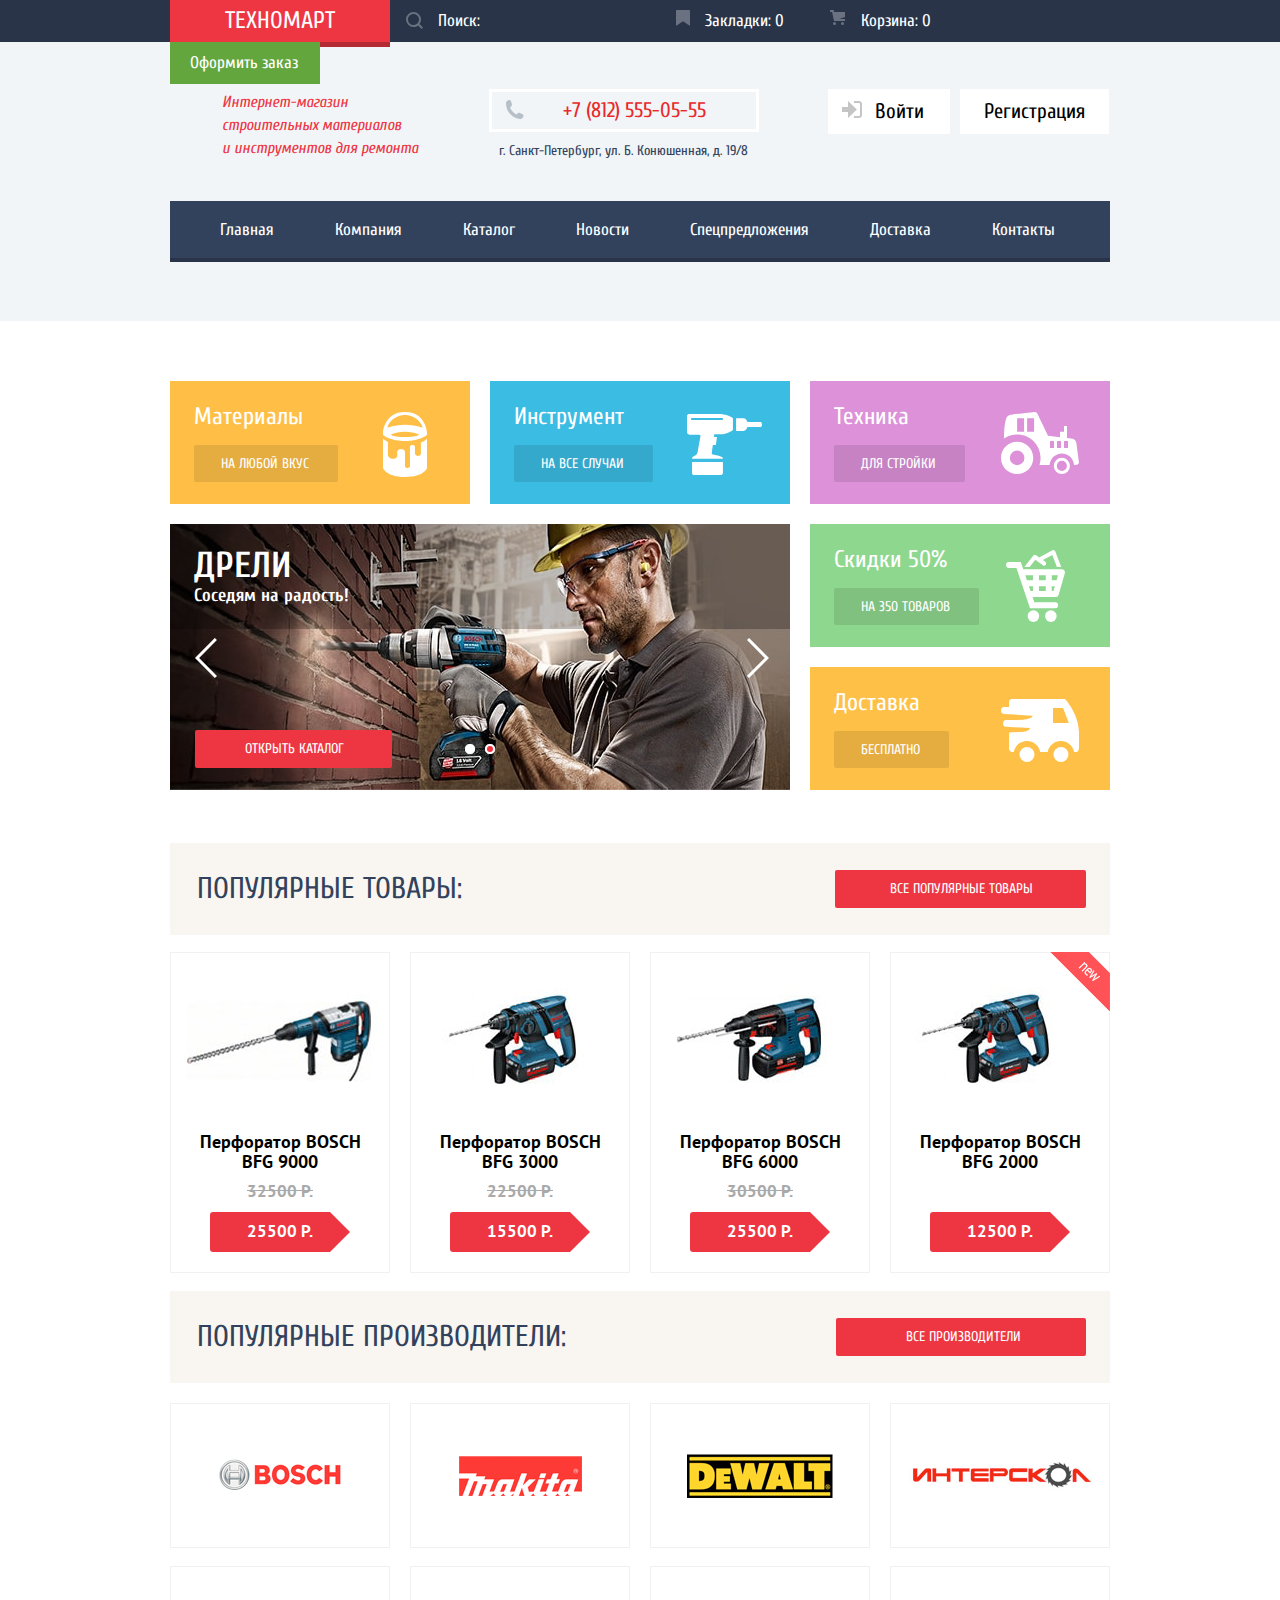
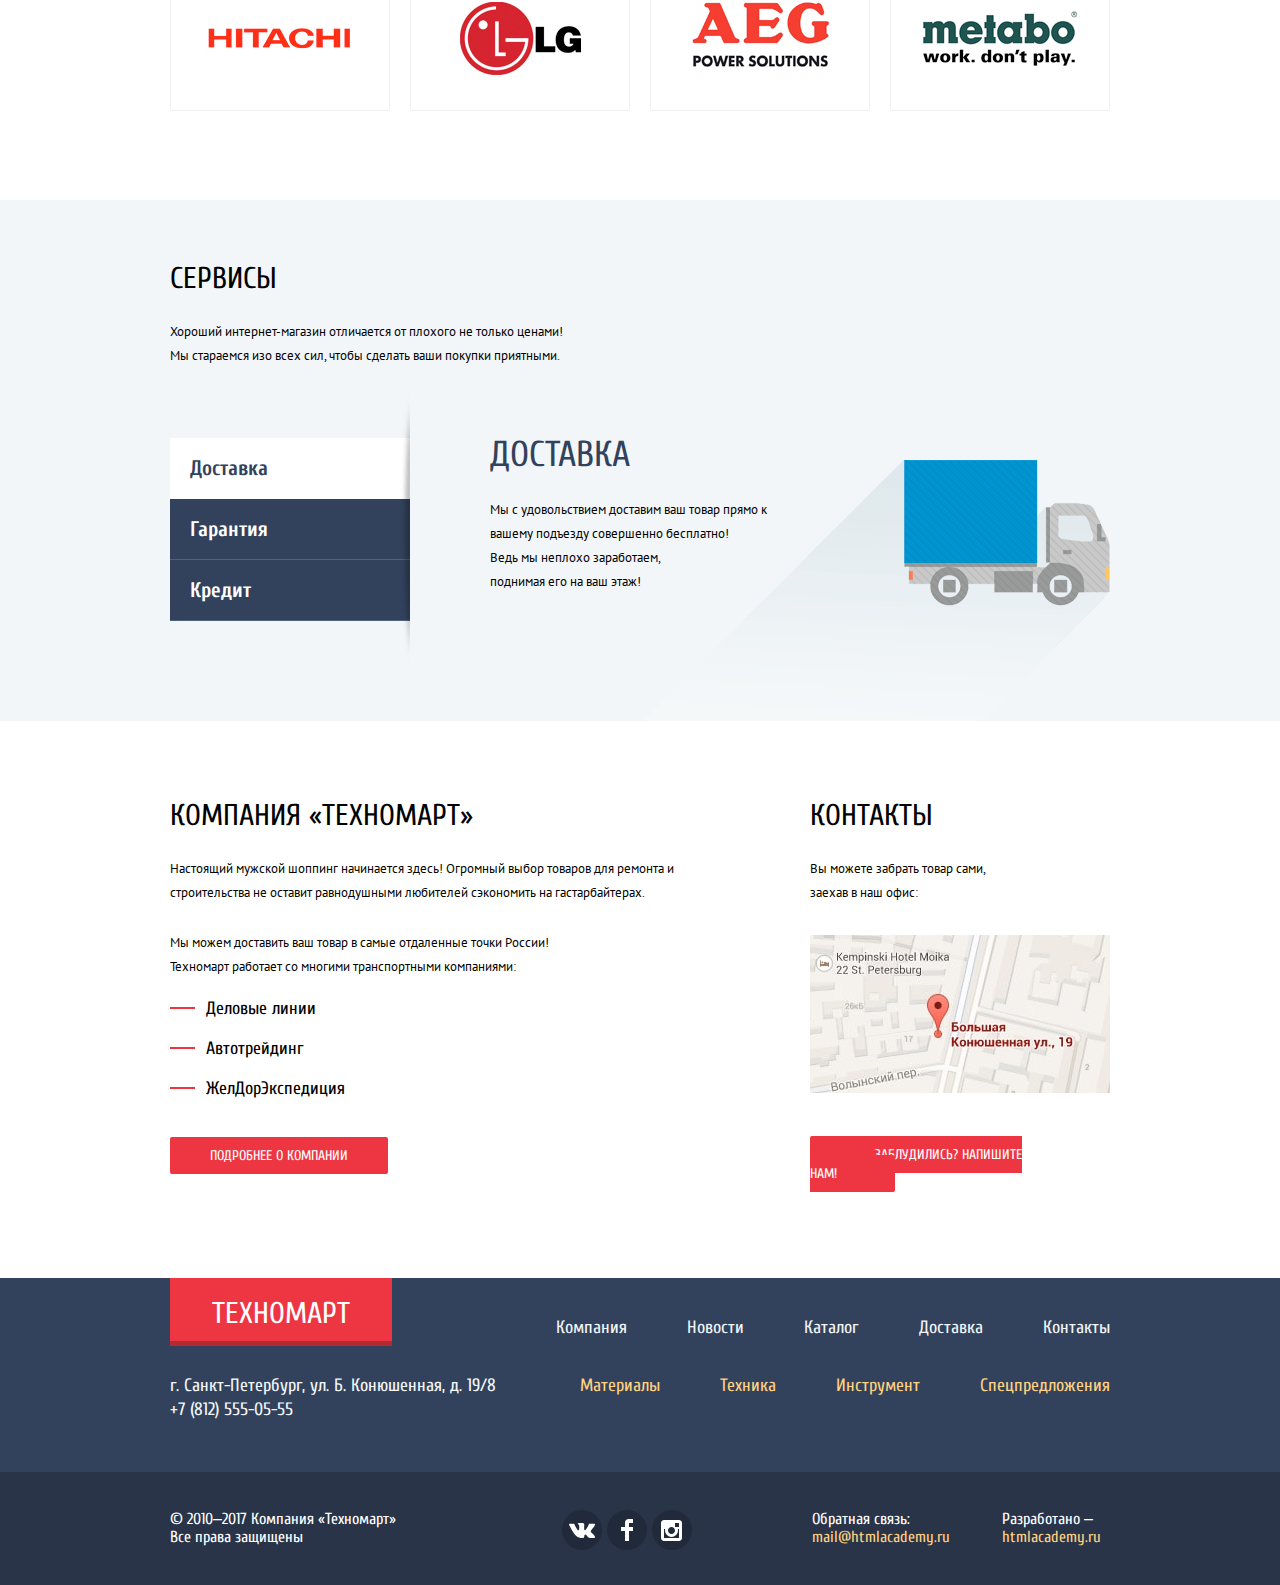
==== commit f039057f: "Правки" ====
--- a/index.html
+++ b/index.html
@@ -258,7 +258,7 @@
             <div class="services-slider">
               <ul class="slider-controls">
                 <li>
-                  <button class="button-delivery" type="button">Доставка</button>
+                  <button class="button-delivery current" type="button">Доставка</button>
                 </li>
                 <li>
                   <button class="button-warranty" type="button">Гарантия</button>
--- a/css/style.css
+++ b/css/style.css
@@ -42,8 +42,6 @@
   border-radius: 2px;
   padding-top: 10px;
   padding-bottom: 10px;
-  /* padding-left: 68px; */
-  /* padding-right: 67px; */
   cursor: pointer;
 }
 
@@ -64,13 +62,11 @@
 }
 
 .header-bar {
-  /* display: flex; */
   width: 940px;
   height: 42px;
   margin: 0 auto;
   text-align: center;
   font-size: 0;
-  /* outline: 3px dotted blue; */
 }
 
 
@@ -79,7 +75,6 @@
   background-color: #f1f5f7;
   padding-top: 47px;
   padding-bottom: 63px;
-  /* outline: 3px dotted blue; */
 }
 
 .header-intro {
@@ -88,7 +83,6 @@
   margin-bottom: 25px;
   margin-left: auto;
   margin-right: auto;
-  /* outline: 3px dotted green; */
 }
 
 .header-intro .description {
@@ -146,9 +140,6 @@
   width: 940px;
   margin-left: auto;
   margin-right: auto;
-  /* background-color: #32425c;
-  box-shadow: inset 0 -5px 0 0 #293449; */
-  /* outline: 3px dotted green; */
 }
 
 .nav-main {
@@ -197,14 +188,10 @@
 .logo-header {
   display: block;
   float: left;
-  /* width: 220px; */
   font-size: 24px;
   line-height: 42px;
-  /* padding-top: 11px; */
-  /* padding-bottom: 7px; */
   padding-left: 55px;
   padding-right: 55px;
-  /* outline: 1px solid magenta; */
 }
 
 .logo-footer {
@@ -247,7 +234,6 @@
   height: 42px;
   padding-left: 0;
   margin-bottom: 0;
-  /* outline: 1px solid magenta; */
 }
 
 
@@ -290,7 +276,6 @@
   padding-top: 12px;
   padding-bottom: 12px;
   padding-left: 48px;
-  outline: none;
 }
 
 .search input:hover,
@@ -311,13 +296,11 @@
   padding-left: 45px;
   padding-right: 28px;
   margin-left: auto;
-  /* outline: 1px solid magenta; */
 }
 
 .cart.empty {
   padding-left: 49px;
   padding-right: 30px;
-  /* outline: 1px solid magenta; */
 }
 
 .cart.not-empty {
@@ -332,10 +315,6 @@
   position: relative;
   color: #ffffff;
   line-height: 42px;
-  /* padding-top: 12px; */
-  /* padding-bottom: 12px; */
-
-  /* font-family: "Cuprum", Arial, sans-serif; */
   font-size: 17px;
 }
 
@@ -380,7 +359,6 @@
   background-image: url("../img/icon-cart.svg");
   background-repeat: no-repeat;
   opacity: 0.3;
-  /* outline: 1px solid green; */
 }
 
 /* Кнопка Оформить заказ */
@@ -390,11 +368,8 @@
   color: #ffffff;
   background-color: #63a63e;
   line-height: 42px;
-  /* padding-top: 12px; */
-  /* padding-bottom: 12px; */
   padding-left: 20px;
   padding-right: 22px;
-  /* outline: 1px solid magenta; */
   font-size: 17px;
 }
 
@@ -545,9 +520,21 @@
 }
 
 .authorized-secondary li:not(:first-child) {
-  list-style: initial;
+  position: relative;
   margin-left: 31px;
   color: #32425c;
+}
+
+.authorized-secondary li:not(:first-child)::before {
+  content: "";
+  display: block;
+  width: 4px;
+  height: 4px;
+  position: absolute;
+  top: 40%;
+  left: -16px;
+  background-color: currentColor;
+  border-radius: 50%;
 }
 
 
@@ -584,7 +571,6 @@
   margin-right: auto;
   margin-top: 60px;
   margin-bottom: 50px;
-  /* outline: 1px solid green; */
 }
 
 .promo-items-wrapper {
@@ -601,14 +587,12 @@
   color: #ffffff;
   padding-left: 24px;
   padding-top: 21px;
-  /* outline: 1px solid blue; */
 }
 
 .promo-item::before {
   content: "";
   display: inline-block;
   position: absolute;
-  /* outline: 1px solid blue; */
 }
 
 
@@ -660,7 +644,6 @@
 .promo-item .name {
   font-size: 24px;
   line-height: 30px;
-  /* font-weight: bold; */
   margin-top: 0;
   margin-bottom: 0;
   padding-bottom: 22px;
@@ -679,15 +662,6 @@
   padding-right: 29px;
 }
 
-/* .promo-item .note:hover,
-.promo-item .note:focus {
-  background-color: rgba(204,204,204,0.2);
-} */
-
-/* .promo-item .note:active {
-  background-color: rgba(178,178,178,0.3);;
-} */
-
 
 .material {
   background-color: #ffbf47;
@@ -738,7 +712,6 @@
 .promo-slider {
   position: relative;
   display: inline-block;
-  /* outline: 1px solid magenta; */
 }
 
 .slide-list {
@@ -782,7 +755,6 @@
   background-color: transparent;
   border: none;
   cursor: pointer;
-  /* outline: 1px solid green; */
 }
 
 .arrow-left {
@@ -808,7 +780,6 @@
   border: 0;
   background-color: transparent;
   cursor: pointer;
-
 }
 
 .indicator-1 {
@@ -816,7 +787,6 @@
 background-repeat: no-repeat;
   left: 295px;
   top: 220px;
-
 }
 
 
@@ -825,7 +795,6 @@
 background-repeat: no-repeat;
   left: 315px;
   top: 220px;
-
 }
 
 
@@ -892,6 +861,7 @@
 .catalog-nav {
   display: flex;
   justify-content: space-between;
+  align-items: center;
 }
 
 .catalog-nav h2 {
@@ -929,7 +899,6 @@
   text-align: center;
   font-family: "PT Sans", Arial, sans-serif;
   font-weight: bold;
-  /* outline: 1px solid green; */
 }
 
 .catalog-list li:last-child {
@@ -961,7 +930,6 @@
   width: 208px;
   height: 148px;
   margin: 10px 5px;
-  /* outline: 1px solid magenta; */
 }
 
 .catalog-item .image img {
@@ -1020,7 +988,6 @@
   color: #ffffff;
   background-color: #ee3643;
   border-radius: 3px;
-
 }
 
 .catalog-item .price::after {
@@ -1032,7 +999,6 @@
   height: 0;
   border: 20px solid white;
   border-left-color: #ee3643;
-  /* outline: 1px solid green; */
 }
 
 .actions {
@@ -1058,15 +1024,52 @@
   display: none;
 }
 
-/* .catalog-item .actions-on {
-  display: block;
-} */
 
 .catalog-item:hover .actions {
   display: block;
 }
 
-.buy,
+.buy {
+  position: relative;
+  display: block;
+  width: 135px;
+  margin: 0 auto;
+  margin-bottom: 7px;
+  padding-top: 10px;
+  padding-bottom: 8px;
+  padding-left: 0;
+  padding-right: 0;
+  border: none;
+  border-bottom-color: #367315;
+  border-radius: 3px;
+  color: #ffffff;
+  background-color: #63a63e;
+  box-shadow: inset 0 -3px 0 0 #367315;
+}
+
+
+
+.buy::before {
+  content: "";
+  position: absolute;
+  left: 12px;
+  width: 15px;
+  height: 15px;
+  background-image: url("../img/icon-cart.svg");
+  background-repeat: no-repeat;
+}
+
+
+.buy:hover,
+.buy:focus {
+  background-color: #5fbb2d;
+}
+
+.buy:active {
+  background-color: #518534;
+}
+
+
 .bookmark {
   position: relative;
   display: block;
@@ -1084,26 +1087,6 @@
   background-color: #63a63e;
 }
 
-.buy::before {
-  content: "";
-  position: absolute;
-  left: 12px;
-  width: 15px;
-  height: 15px;
-  background-image: url("../img/icon-cart.svg");
-  background-repeat: no-repeat;
-}
-
-
-.buy:hover,
-.buy:focus {
-  background-color: #5fbb2d;
-}
-
-.buy:active {
-  background-color: #518534;
-}
-
 .bookmark {
   color: #32425c;
   background-color: #ffffff;
@@ -1123,10 +1106,6 @@
 
 /* Каталог - производители */
 .makers-list .catalog-item {
-  /* width: 208px; */
-  /* height: 123px; */
-  /* position: relative; */
-  /* padding: 10px 5px; */
   vertical-align: top;
 }
 
@@ -1138,9 +1117,7 @@
   display: block;
   width: 208px;
   height: 123px;
-  /* position: relative; */
   padding: 10px 5px;
-  /* position: absolute; */
 }
 
 .makers-list a::before {
@@ -1148,47 +1125,12 @@
   display: inline-block;
   height: 100%;
   vertical-align: middle;
-  /* outline: 1px solid green; */
 }
 
 .makers-list img {
   vertical-align: middle;
 }
 
-/* .makers-list .bosch {
-  top: 54px;
-  left: 47px;
-}
-
-.makers-list .makita {
-  top: 51px;
-  left: 47px;
-}
-.makers-list .dewalt {
-  top: 50px;
-  left: 36px;
-}
-.makers-list .interskol {
-  top: 58px;
-  left: 16px;
-}
-
-.makers-list .hitachi {
-  top: 53px;
-  left: 26px;
-}
-.makers-list .lg {
-  top: 30px;
-  left: 46px;
-}
-.makers-list .aeg {
-  top: 30px;
-  left: 33px;
-}
-.makers-list .metabo {
-  top: 37px;
-  left: 33px;
-} */
 
 /* Раздел Сервисы, О компании, описание раздела каталога- текст */
 .services-intro p,
@@ -1238,15 +1180,10 @@
 }
 
 /* Слайды раздела Сервисы */
-.services .slide-list {
-  /* outline: 2px solid green; */
-}
 
 .services .slide-item {
-  /* display: none; */
   margin-top: 13px;
   padding-left: 80px;
-  /* outline: 4px solid magenta; */
 }
 
 .slide-item p {
@@ -1350,20 +1287,13 @@
   box-shadow: none;
 }
 
-.button-delivery:active {
+.button-delivery:active,
+.button-delivery.current {
   color: #32425c;
   background-color: #ffffff;
   box-shadow: none;
 }
 
-/* .button-delivery:hover .delivery,
-.button-delivery:focus .delivery {
-  display: none;
-} */
-
-/* .button-delivery:active .delivery {
-  display: block;
-} */
 
 
 .button-warranty:hover,
@@ -1489,7 +1419,6 @@
   margin-top: 24px;
   margin-bottom: 25px;
   padding-left: 0;
-
 }
 
 .section-name {
@@ -1525,6 +1454,12 @@
 .control-sorting {
   background-color: #f7f3ec;
   border-radius: 2px;
+
+}
+
+
+.control-type {
+  font-weight: normal;
 }
 
 /* Каталог - сетка */
@@ -1573,7 +1508,6 @@
   text-transform: uppercase;
   font-size: 13px;
   line-height: 18px;
-
 }
 
 .breadcrumbs {
@@ -1604,7 +1538,8 @@
   height: 12px;
   background-image: url("../img/icon-right-small.svg");
   background-repeat: no-repeat;
-
+  top: 50%;
+  margin-top: -8px;
 }
 
 .breadcrumbs a {
@@ -1620,13 +1555,12 @@
   background-image: url("../img/icon-home.svg");
   background-repeat: no-repeat;
   font-size: 0;
-
 }
 
 .control-type {
   margin-top: 0;
   margin-bottom: 0;
-  padding-top: 5px;
+  padding-top: 10px;
   padding-bottom: 15px;
   padding-left: 20px;
 }
@@ -1661,6 +1595,7 @@
   line-height: 18px;
   background-color: #ffffff;
   cursor: pointer;
+  border: 1px solid #e5e5e5;
 }
 
 fieldset {
@@ -1673,8 +1608,8 @@
 
 .price-category {
   border-bottom: 2px solid #e5e5e5;
-  padding-top: 17px;
-  padding-bottom: 15px;
+  padding-top: 14px;
+  padding-bottom: 10px;
 }
 
 .price-category legend {
@@ -1684,6 +1619,7 @@
 
 .maker-category {
   border-bottom: 2px solid #e5e5e5;
+  margin-bottom: 5px;
 }
 
 .maker-category legend {
@@ -1692,6 +1628,7 @@
 
 .power-category {
   padding-top: 0;
+  margin-top: 11px;
   margin-bottom: 60px;
 }
 
@@ -1781,7 +1718,6 @@
   height: 25px;
   background-image: url("../img/radio-on.svg");
   background-repeat: no-repeat;
-
 }
 
 /* Фильтр по цене */
@@ -1905,7 +1841,6 @@
 
 .options-sorting li:not(:first-child) {
   padding-left: 70px;
-  /* outline: 1px solid red; */
 }
 
 .options-sorting li:last-child {
@@ -1935,7 +1870,6 @@
 .pagination-item .page-current {
   color: #ffffff;
   border: 1px solid #ee3643;
-  border-radius: 2px;
   background-color: #ee3643;
 }
 
@@ -1951,9 +1885,9 @@
 .pagination-item a {
   color: inherit;
   border: 1px solid #e5e5e5;
-  border-radius: 2px;
-  padding-top: 13px;
-  padding-bottom: 9px;
+  border-radius: 3px;
+  padding-top: 9px;
+  padding-bottom: 10px;
   padding-left: 15px;
   padding-right: 15px;
 }
@@ -2150,8 +2084,6 @@
   flex-direction: column;
   margin-top: 0;
   margin-bottom: 0;
-  /* padding-left: 25px; */
-  /* padding-right: 25px; */
 }
 
 .developer p:first-of-type {
@@ -2205,7 +2137,6 @@
 .modal-write-us {
   width: 620px;
   border-top: 7px solid #ff5358;
-  /* outline: 2px dotted green; */
 }
 
 .modal-write-us .button-container {
@@ -2221,7 +2152,6 @@
   flex-direction: column;
   margin-left: 80px;
   margin-right: 80px;
-  /* outline: 2px dotted blue; */
 }
 
 .modal-write-us .contact-info {
@@ -2289,7 +2219,6 @@
   display: flex;
   padding: 37px 80px;
   background-color: #f4f4f4;
-  /* outline: 2px dotted blue; */
 }
 
 .modal-write-us footer .button {
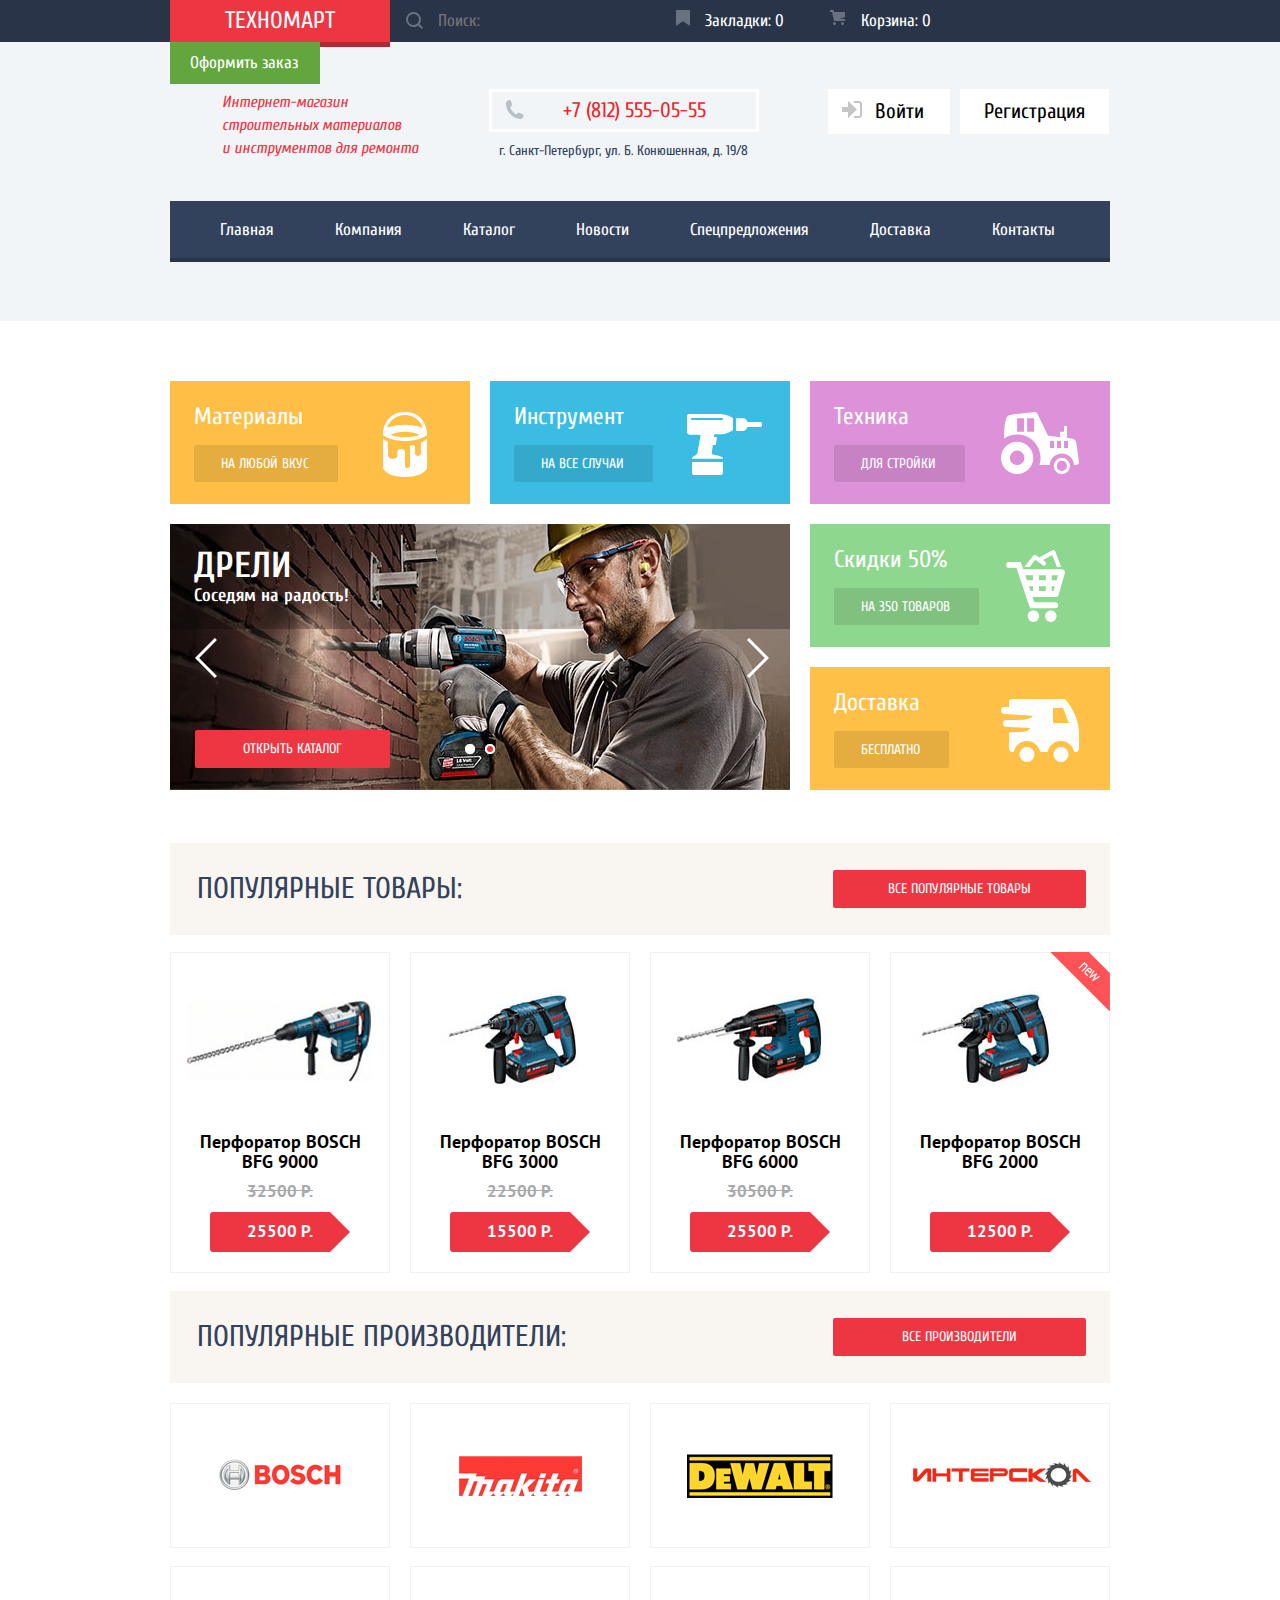
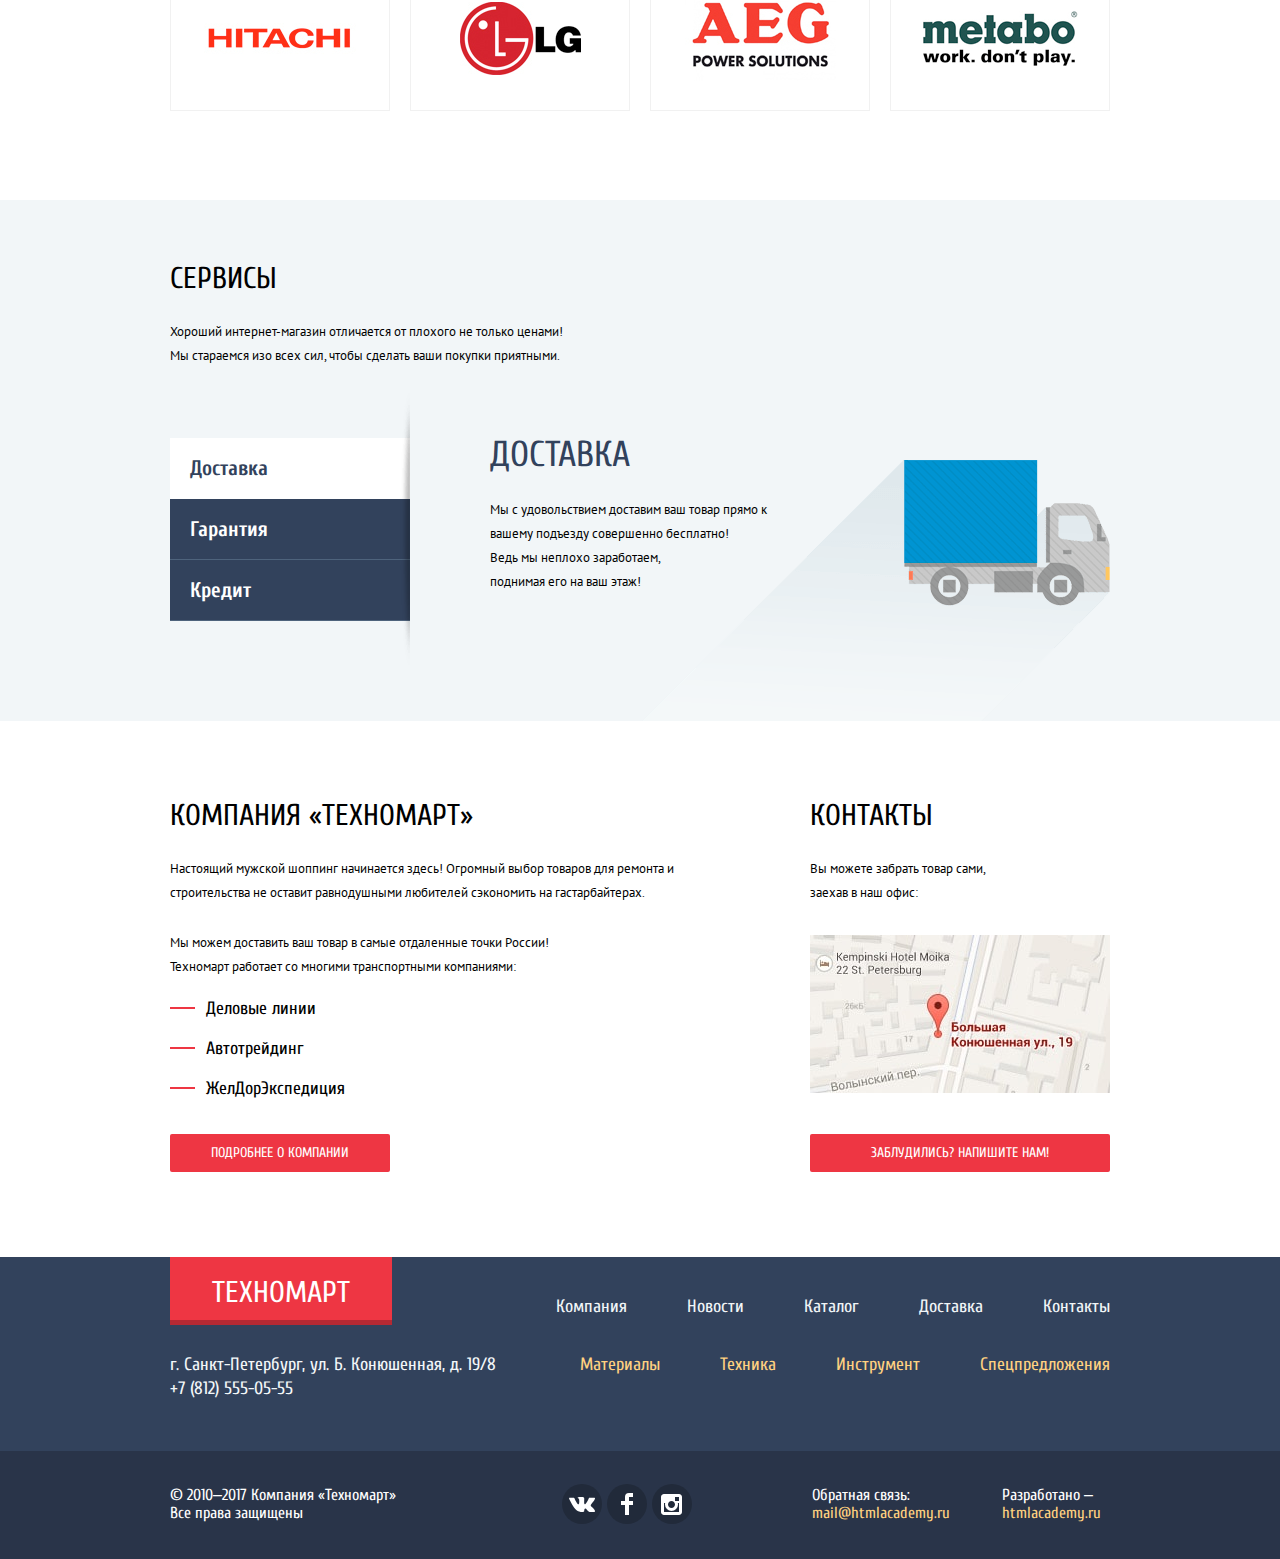
==== commit 0aca1096: "Форма поиска, кнопки" ====
--- a/index.html
+++ b/index.html
@@ -11,15 +11,15 @@
     <header class="header header-index">
       <div class="header-bar-wrapper">
         <section class="header-bar">
-            <a class="logo logo-header current">Техномарт</a>
-            <form class="search" action="https://echo.htmlacademy.ru" method="post">
-              <label for="search">Поиск</label>
-              <input name="search" type="search" id="search" placeholder="Поиск:">
-            </form>
-            <a class="bookmarks" href="#">Закладки: 0</a>
-            <a class="cart empty" href="#">Корзина: 0</a>
-            <a class="order-submit" href="#">Оформить заказ</a>
-          </section>
+          <a class="logo logo-header current">Техномарт</a>
+          <form class="search" action="https://echo.htmlacademy.ru" method="post">
+            <label for="search">Поиск</label>
+            <input name="search" type="text" id="search" placeholder="Поиск:">
+          </form>
+          <a class="bookmarks" href="#">Закладки: 0</a>
+          <a class="cart empty" href="#">Корзина: 0</a>
+          <a class="order-submit" href="#">Оформить заказ</a>
+        </section>
       </div>
       <div class="header-intro-wrapper">
         <section class="header-intro">
@@ -66,385 +66,377 @@
           </nav>
       </div>
     </header>
-
-      <main class="container">
-        <h1 class="visually-hidden">Интернет-магазин Техномарт</h1>
-
-        <section class="promo">
-          <h2 class="visually-hidden">Промо</h2>
-          <div class="promo-item material new">
-            <p class="name">Материалы</p>
-            <a class="note" href="#">на любой вкус</a>
-          </div>
-          <div class="promo-item instrument">
-            <p class="name">Инструмент</p>
-            <a class="note" href="#">на все случаи</a>
-          </div>
-          <div class="promo-item equipment">
-            <p class="name">Техника</p>
-            <a class="note" href="#">для стройки</a>
-          </div>
-          <div class="promo-slider">
+    <main class="container">
+      <h1 class="visually-hidden">Интернет-магазин Техномарт</h1>
+
+      <section class="promo">
+        <h2 class="visually-hidden">Промо</h2>
+        <div class="promo-item material new">
+          <p class="name">Материалы</p>
+          <a class="note" href="#">на любой вкус</a>
+        </div>
+        <div class="promo-item instrument">
+          <p class="name">Инструмент</p>
+          <a class="note" href="#">на все случаи</a>
+        </div>
+        <div class="promo-item equipment">
+          <p class="name">Техника</p>
+          <a class="note" href="#">для стройки</a>
+        </div>
+        <div class="promo-slider">
+          <ul class="slide-list">
+            <li class="slide-item slide-drill">
+              <h3>
+                <span class="name">Дрели</span>
+                <span class="note">Соседям на радость!</span>
+              </h3>
+              <img src="img/slide-drill.jpg" width="620" height="266" alt="Фото дрели в действии">
+            </li>
+            <li class="slide-item slide-perforator hidden">
+              <h3>
+                <span class="name">Перфораторы</span>
+                <span class="note">Настоящие мужские игрушки!</span>
+              </h3>
+              <img src="img/slide-perforator.jpg" width="620" height="266" alt="Фото перфоратора в действии">
+            </li>
+          </ul>
+          <button class="arrow arrow-left" type="button">Предыдущий</button>
+          <button class="arrow arrow-right" type="button">Следующий</button>
+          <button class="indicator indicator-1" type="button">Слайд 1</button>
+          <button class="indicator indicator-2" type="button">Слайд 2</button>
+          <a class="button button-catalog" href="catalog.html">Открыть каталог</a>
+        </div>
+        <div class="promo-items-wrapper">
+          <div class="promo-item discount">
+            <p class="name">Скидки 50%</p>
+            <a class="note" href="#">на 350 товаров</a>
+          </div>
+          <div class="promo-item free-delivery">
+            <p class="name">Доставка</p>
+            <a class="note" href="#">бесплатно</a>
+          </div>
+        </div>
+      </section>
+
+      <section class="catalog catalog-index">
+        <div class="catalog-nav-wrapper">
+          <header class="catalog-nav">
+            <h2>Популярные товары:</h2>
+            <a class="button button-popular" href="#">Все популярные товары</a>
+          </header>
+        </div>
+        <ul class="catalog-list popular-list">
+          <li class="catalog-item">
+            <div class="flag">новинка</div>
+            <div class="actions">
+              <a class="buy" href="#">Купить</a>
+              <a class="bookmark" href="#">В закладки</a>
+            </div>
+            <div class="image">
+              <img src="img/bfg9000.jpg" width="208" height="148" alt="Фото перфоратора">
+            </div>
+            <div class="name">
+              Перфоратор BOSCH
+              BFG 9000
+            </div>
+            <div class="price-regular">32500 P.</div>
+            <div class="price">25500 P.</div>
+          </li>
+          <li class="catalog-item">
+            <div class="flag">новинка</div>
+            <div class="actions">
+              <a class="buy" href="#">Купить</a>
+              <a class="bookmark" href="#">В закладки</a>
+            </div>
+            <div class="image">
+              <img src="img/bfg3000.jpg" width="208" height="148" alt="Фото перфоратора">
+            </div>
+            <div class="name">
+              Перфоратор BOSCH
+              BFG 3000
+            </div>
+            <div class="price-regular">22500 P.</div>
+            <div class="price">15500 P.</div>
+          </li>
+          <li class="catalog-item">
+            <div class="flag">новинка</div>
+            <div class="actions">
+              <a class="buy" href="#">Купить</a>
+              <a class="bookmark" href="#">В закладки</a>
+            </div>
+            <div class="image">
+              <img src="img/bfg6000.jpg" width="208" height="148" alt="Фото перфоратора">
+            </div>
+            <div class="name">
+              Перфоратор BOSCH
+              BFG 6000
+            </div>
+            <div class="price-regular">30500 P.</div>
+            <div class="price">25500 P.</div>
+          </li>
+          <li class="catalog-item">
+            <div class="flag flag-new">новинка</div>
+            <div class="actions">
+              <a class="buy" href="#">Купить</a>
+              <a class="bookmark" href="#">В закладки</a>
+            </div>
+            <div class="image">
+              <img src="img/bfg2000.jpg" width="208" height="148" alt="Фото перфоратора">
+            </div>
+            <div class="name">
+              Перфоратор BOSCH
+              BFG 2000
+            </div>
+            <div class="price-regular"></div>
+            <div class="price">12500 P.</div>
+          </li>
+        </ul>
+      </section>
+
+      <section class="catalog catalog-index">
+        <div class="catalog-nav-wrapper">
+          <header class="catalog-nav">
+            <h2>Популярные производители:</h2>
+            <a class=" button button-makers" href="#">Все производители</a>
+          </header>
+        </div>
+        <ul class="catalog-list makers-list">
+          <li class="catalog-item">
+            <a class="bosch" href="#">
+              <img src="img/maker-bosch.jpg" width="126" height="37" alt="Логотип Bosch">
+            </a>
+          </li>
+          <li class="catalog-item">
+            <a class="makita" href="#">
+              <img src="img/maker-makita.jpg" width="123" height="40" alt="Логотип Makita">
+            </a>
+          </li>
+          <li class="catalog-item">
+            <a class="dewalt" href="#">
+              <img src="img/maker-dewalt.jpg" width="146" height="44" alt="Логотип DeWalt">
+            </a>
+          </li>
+          <li class="catalog-item">
+            <a class="interskol" href="#">
+              <img src="img/maker-interskol.jpg" width="184" height="32" alt="Логотип ИНТЕРСКОЛ">
+            </a>
+          </li>
+          <li class="catalog-item">
+            <a class="hitachi" href="#">
+              <img src="img/maker-hitachi.jpg" width="169" height="31" alt="Логотип HITACHI">
+            </a>
+          </li>
+          <li class="catalog-item">
+            <a class="lg" href="#">
+              <img src="img/maker-lg.jpg" width="121" height="73" alt="Логотип LG">
+            </a>
+          </li>
+          <li class="catalog-item">
+            <a class="aeg" href="#">
+              <img src="img/maker-aeg.jpg" width="151" height="84" alt="Логотип AEG">
+            </a>
+          </li>
+          <li class="catalog-item">
+            <a class="metabo" href="#">
+              <img src="img/maker-metabo.jpg" width="155" height="55" alt="Логотип metabo">
+            </a>
+          </li>
+        </ul>
+      </section>
+
+      <div class="services-wrapper">
+        <section class="services">
+          <div class="services-intro">
+            <h2>Сервисы</h2>
+            <p>
+              Хороший интернет-магазин отличается от плохого не только ценами!
+              Мы стараемся изо всех сил, чтобы сделать ваши покупки приятными.
+            </p>
+          </div>
+          <div class="services-slider">
+            <ul class="slider-controls">
+              <li>
+                <button class="button-delivery current" type="button">Доставка</button>
+              </li>
+              <li>
+                <button class="button-warranty" type="button">Гарантия</button>
+              </li>
+              <li>
+                <button class="button-credit" type="button">Кредит</button>
+              </li>
+            </ul>
             <ul class="slide-list">
-              <li class="slide-item slide-drill">
-                <h3>
-                  <span class="name">Дрели</span>
-                  <span class="note">Соседям на радость!</span>
-                </h3>
-                <img src="img/slide-drill.jpg" width="620" height="266" alt="Фото дрели в действии">
-              </li>
-              <li class="slide-item slide-perforator hidden">
-                <h3>
-                  <span class="name">Перфораторы</span>
-                  <span class="note">Настоящие мужские игрушки!</span>
-                </h3>
-                <img src="img/slide-perforator.jpg" width="620" height="266" alt="Фото перфоратора в действии">
+              <li class="slide-item delivery">
+                <h3>Доставка</h3>
+                <p>
+                  Мы с удовольствием доставим ваш товар прямо к вашему подъезду совершенно бесплатно!
+                  Ведь&nbsp;мы неплохо заработаем, поднимая&nbsp;его&nbsp;на&nbsp;ваш этаж!
+                </p>
+              </li>
+              <li class="slide-item warranty">
+                <h3>Гарантия</h3>
+                <p>
+                  Если купленный у нас товар поломается или заискрит, а также в случае пожара, спровоцированного его возгаранием,
+                  вы всегда можете быть уверены в нашей гарантии. Мы обменяем сгоревший товар на новый. Дом уж восстановите как-нибудь сами.
+                </p>
+              </li>
+              <li class="slide-item credit">
+                <h3>Кредит</h3>
+                <p>
+                  Залезть в долговую яму стало проще! Кредитные консультанты придут вам на помощь.
+                </p>
+                <button class="button send-credit-application">Отправить заявку</button>
               </li>
             </ul>
-            <button class="arrow arrow-left" type="button">Предыдущий</button>
-            <button class="arrow arrow-right" type="button">Следующий</button>
-            <button class="indicator indicator-1" type="button">Слайд 1</button>
-            <button class="indicator indicator-2" type="button">Слайд 2</button>
-            <a class="button button-catalog" href="catalog.html">Открыть каталог</a>
-          </div>
-          <div class="promo-items-wrapper">
-            <div class="promo-item discount">
-              <p class="name">Скидки 50%</p>
-              <a class="note" href="#">на 350 товаров</a>
-            </div>
-            <div class="promo-item free-delivery">
-              <p class="name">Доставка</p>
-              <a class="note" href="#">бесплатно</a>
-            </div>
-          </div>
-
-        </section>
-
-        <section class="catalog catalog-index">
-          <div class="catalog-nav-wrapper">
-            <header class="catalog-nav">
-              <h2>Популярные товары:</h2>
-              <a class="button button-popular" href="#">Все популярные товары</a>
-            </header>
-          </div>
-          <ul class="catalog-list popular-list">
-            <li class="catalog-item">
-              <div class="flag">новинка</div>
-              <div class="actions">
-                <a class="buy" href="#">Купить</a>
-                <a class="bookmark" href="#">В закладки</a>
-              </div>
-              <div class="image">
-                <img src="img/bfg9000.jpg" width="208" height="148" alt="Фото перфоратора">
-              </div>
-              <div class="name">
-                Перфоратор BOSCH
-                BFG 9000
-              </div>
-              <div class="price-regular">32500 P.</div>
-              <div class="price">25500 P.</div>
-            </li>
-            <li class="catalog-item">
-              <div class="flag">новинка</div>
-              <div class="actions">
-                <a class="buy" href="#">Купить</a>
-                <a class="bookmark" href="#">В закладки</a>
-              </div>
-              <div class="image">
-                <img src="img/bfg3000.jpg" width="208" height="148" alt="Фото перфоратора">
-              </div>
-              <div class="name">
-                Перфоратор BOSCH
-                BFG 3000
-              </div>
-              <div class="price-regular">22500 P.</div>
-              <div class="price">15500 P.</div>
-            </li>
-            <li class="catalog-item">
-              <div class="flag">новинка</div>
-              <div class="actions">
-                <a class="buy" href="#">Купить</a>
-                <a class="bookmark" href="#">В закладки</a>
-              </div>
-              <div class="image">
-                <img src="img/bfg6000.jpg" width="208" height="148" alt="Фото перфоратора">
-              </div>
-              <div class="name">
-                Перфоратор BOSCH
-                BFG 6000
-              </div>
-              <div class="price-regular">30500 P.</div>
-              <div class="price">25500 P.</div>
-            </li>
-            <li class="catalog-item">
-              <div class="flag flag-new">новинка</div>
-              <div class="actions">
-                <a class="buy" href="#">Купить</a>
-                <a class="bookmark" href="#">В закладки</a>
-              </div>
-              <div class="image">
-                <img src="img/bfg2000.jpg" width="208" height="148" alt="Фото перфоратора">
-              </div>
-              <div class="name">
-                Перфоратор BOSCH
-                BFG 2000
-              </div>
-              <div class="price-regular"></div>
-              <div class="price">12500 P.</div>
-            </li>
+          </div>
+        </section>
+      </div>
+
+      <div class="company-about-container">
+        <section class="company-about">
+          <h2>КОМПАНИЯ «ТЕХНОМАРТ»</h2>
+          <p>Настоящий мужской шоппинг начинается здесь! Огромный выбор товаров для ремонта и строительства не оставит равнодушными любителей сэкономить на гастарбайтерах.</p>
+          <p>Мы можем доставить ваш товар в самые отдаленные точки России!<br>
+          Техномарт работает со многими транспортными компаниями:</p>
+          <ul class="shipping-partners">
+            <li>Деловые линии</li>
+            <li>Автотрейдинг</li>
+            <li>ЖелДорЭкспедиция</li>
           </ul>
-        </section>
-
-        <section class="catalog catalog-index">
-          <div class="catalog-nav-wrapper">
-            <header class="catalog-nav">
-              <h2>Популярные производители:</h2>
-              <a class=" button button-makers" href="#">Все производители</a>
-            </header>
-          </div>
-          <ul class="catalog-list makers-list">
-            <li class="catalog-item">
-              <a class="bosch" href="#">
-                <img src="img/maker-bosch.jpg" width="126" height="37" alt="Логотип Bosch">
-              </a>
-            </li>
-            <li class="catalog-item">
-              <a class="makita" href="#">
-                <img src="img/maker-makita.jpg" width="123" height="40" alt="Логотип Makita">
-              </a>
-            </li>
-            <li class="catalog-item">
-              <a class="dewalt" href="#">
-                <img src="img/maker-dewalt.jpg" width="146" height="44" alt="Логотип DeWalt">
-              </a>
-            </li>
-            <li class="catalog-item">
-              <a class="interskol" href="#">
-                <img src="img/maker-interskol.jpg" width="184" height="32" alt="Логотип ИНТЕРСКОЛ">
-              </a>
-            </li>
-            <li class="catalog-item">
-              <a class="hitachi" href="#">
-                <img src="img/maker-hitachi.jpg" width="169" height="31" alt="Логотип HITACHI">
-              </a>
-            </li>
-            <li class="catalog-item">
-              <a class="lg" href="#">
-                <img src="img/maker-lg.jpg" width="121" height="73" alt="Логотип LG">
-              </a>
-            </li>
-            <li class="catalog-item">
-              <a class="aeg" href="#">
-                <img src="img/maker-aeg.jpg" width="151" height="84" alt="Логотип AEG">
-              </a>
-            </li>
-            <li class="catalog-item">
-              <a class="metabo" href="#">
-                <img src="img/maker-metabo.jpg" width="155" height="55" alt="Логотип metabo">
-              </a>
-            </li>
-          </ul>
-        </section>
-
-        <div class="services-wrapper">
-          <section class="services">
-            <div class="services-intro">
-              <h2>Сервисы</h2>
-              <p>
-                  Хороший интернет-магазин отличается от плохого не только ценами!
-                  Мы стараемся изо всех сил, чтобы сделать ваши покупки приятными.
-              </p>
-            </div>
-            <div class="services-slider">
-              <ul class="slider-controls">
-                <li>
-                  <button class="button-delivery current" type="button">Доставка</button>
-                </li>
-                <li>
-                  <button class="button-warranty" type="button">Гарантия</button>
-                </li>
-                <li>
-                  <button class="button-credit" type="button">Кредит</button>
+          <a class="button button-learn-more" href="#">Подробнее о компании</a>
+        </section>
+        <section class="company-contacts">
+          <h2>Контакты</h2>
+          <p>Вы можете забрать товар сами, заехав в наш офис:</p>
+          <a class="contact-map" href="https://yandex.ru/maps/">
+            <img src="img/map.jpg" width="300" height="158" alt="Карта">
+          </a>
+          <a class="button button-write-us" href="#">Заблудились? Напишите нам!</a>
+        </section>
+      </div>
+    </main>
+    <footer class="footer footer-index">
+      <div class="footer-general-wrapper">
+        <section class="footer-general">
+          <div class="general-top">
+            <a class="logo logo-footer current">Техномарт</a>
+            <nav class="footer-nav-links">
+              <ul class="nav-site">
+                <li>
+                  <a href="#">Компания</a>
+                </li>
+                <li>
+                  <a href="#">Новости</a>
+                </li>
+                <li>
+                  <a href="catalog.html">Каталог</a>
+                </li>
+                <li>
+                  <a href="#">Доставка</a>
+                </li>
+                <li>
+                  <a href="#">Контакты</a>
                 </li>
               </ul>
-              <ul class="slide-list">
-                <li class="slide-item delivery">
-                    <h3>Доставка</h3>
-                    <p>
-                      Мы с удовольствием доставим ваш товар прямо к вашему подъезду совершенно бесплатно!
-                      Ведь&nbsp;мы неплохо заработаем, поднимая&nbsp;его&nbsp;на&nbsp;ваш этаж!
-                    </p>
-                </li>
-                <li class="slide-item warranty">
-                  <h3>Гарантия</h3>
-                  <p>
-                    Если купленный у нас товар поломается или заискрит, а также в случае пожара, спровоцированного его возгаранием,
-                    вы всегда можете быть уверены в нашей гарантии. Мы обменяем сгоревший товар на новый. Дом уж восстановите как-нибудь сами.
-                  </p>
-                </li>
-                <li class="slide-item credit">
-                  <h3>Кредит</h3>
-                  <p>
-                    Залезть в долговую яму стало проще! Кредитные консультанты придут вам на помощь.
-                  </p>
-                  <button class="button send-credit-application">Отправить заявку</button>
+            </nav>
+          </div>
+          <div class="general-bottom">
+            <div class="contacts">
+              г. Санкт-Петербург, ул. Б. Конюшенная, д. 19/8<br>
+              +7 (812) 555-05-55
+            </div>
+            <nav class="footer-nav-links">
+              <ul class="nav-products">
+                <li>
+                  <a href="#">Материалы</a>
+                </li>
+                <li>
+                  <a href="#">Техника</a>
+                </li>
+                <li>
+                  <a href="#">Инструмент</a>
+                </li>
+                <li>
+                  <a href="#">Спецпредложения</a>
                 </li>
               </ul>
-            </div>
-          </section>
-        </div>
-
-        <div class="company-about-container">
-          <section class="company-about">
-              <h2>КОМПАНИЯ «ТЕХНОМАРТ»</h2>
-              <p>Настоящий мужской шоппинг начинается здесь! Огромный выбор товаров для ремонта и строительства не оставит равнодушными любителей сэкономить на гастарбайтерах.</p>
-              <p>Мы можем доставить ваш товар в самые отдаленные точки России!<br>
-              Техномарт работает со многими транспортными компаниями:</p>
-              <ul class="shipping-partners">
-                <li>Деловые линии</li>
-                <li>Автотрейдинг</li>
-                <li>ЖелДорЭкспедиция</li>
-              </ul>
-              <a class="button button-learn-more" href="#">Подробнее о компании</a>
-          </section>
-          <section class="company-contacts">
-              <h2>Контакты</h2>
-              <p>Вы можете забрать товар сами, заехав в наш офис:</p>
-              <a class="contact-map" href="https://yandex.ru/maps/">
-                <img src="img/map.jpg" width="300" height="158" alt="Карта">
-              </a>
-              <a class="button button-write-us" href="#">Заблудились? Напишите нам!</a>
-          </section>
-        </div>
-      </main>
-
-
-      <footer class="footer footer-index">
-        <div class="footer-general-wrapper">
-          <section class="footer-general">
-            <div class="general-top">
-              <a class="logo logo-footer current">Техномарт</a>
-              <nav class="footer-nav-links">
-                <ul class="nav-site">
-                  <li>
-                    <a href="#">Компания</a>
-                  </li>
-                  <li>
-                    <a href="#">Новости</a>
-                  </li>
-                  <li>
-                    <a href="catalog.html">Каталог</a>
-                  </li>
-                  <li>
-                    <a href="#">Доставка</a>
-                  </li>
-                  <li>
-                    <a href="#">Контакты</a>
-                  </li>
-                </ul>
-              </nav>
-            </div>
-            <div class="general-bottom">
-              <div class="contacts">
-                г. Санкт-Петербург, ул. Б. Конюшенная, д. 19/8<br>
-                +7 (812) 555-05-55
-              </div>
-              <nav class="footer-nav-links">
-                <ul class="nav-products">
-                  <li>
-                    <a href="#">Материалы</a>
-                  </li>
-                  <li>
-                    <a href="#">Техника</a>
-                  </li>
-                  <li>
-                    <a href="#">Инструмент</a>
-                  </li>
-                  <li>
-                    <a href="#">Спецпредложения</a>
-                  </li>
-                </ul>
-              </nav>
-            </div>
-          </section>
-        </div>
-        <div class="footer-marketing-wrapper">
-          <section class="footer-marketing">
-            <div class="copyright">
-              © 2010‒2017 Компания «Техномарт»<br>
-              Все права защищены
-            </div>
-            <div class="social-links">
-              <ul class="social-list">
-                <li>
-                  <a class="social social-vkontakte" href="https://vk.com/" target="_blank">ВКонтакте</a>
-                </li>
-                <li>
-                  <a class="social social-facebook" href="https://www.facebook.com/" target="_blank">Facebook</a>
-                </li>
-                <li>
-                  <a class="social social-instagram" href="https://www.instagram.com/" target="_blank">Instagram</a>
-                </li>
-              </ul>
-            </div>
-            <div class="developer">
-              <p class="developer-contact">Обратная связь:
-                <a class="developer-email" href="mailto:mail@htmlacademy.ru">mail@htmlacademy.ru</a>
-              </p>
-              <p class="developer-contact">Разработано ‒
-                <a class="developer-site" href="https://htmlacademy.ru/intensive/htmlcss" target="_blank">htmlacademy.ru</a>
-              </p>
-            </div>
-          </section>
-        </div>
-      </footer>
-
-
-
-      <section class="modal modal-write-us">
-        <div class="button-container">
-          <button class="close" type="button">Закрыть</button>
-        </div>
-        <form class="form" action="https://echo.htmlacademy.ru" method="post">
-          <div class="form-top-container">
-            <div class="contact-info">
-              <div class="user-name-container">
-                <label for="user-name">Ваше имя:</label>
-                <input class="user-field" name="user-name" type="text" id="user-name" placeholder="Представьтесь, пожалуйста">
-              </div>
-              <div class="user-email-container">
-                <label for="user-email">Ваш e-mail:</label>
-                <input class="user-field" name="user-email" type="email" id="user-email" placeholder="Для отправки ответа">
-              </div>
-            </div>
-            <div class="message">
-              <label for="user-message">Текст письма:</label>
-              <textarea class="user-field" name="user-message" id="message" rows="5" placeholder="В свободной форме"></textarea>
-            </div>
-          </div>
-          <footer>
-            <button class="button send" type="submit">Отправить</button>
-          </footer>
-        </form>
-      </section>
-
-
-      <section class="modal modal-map-popup">
+            </nav>
+          </div>
+        </section>
+      </div>
+      <div class="footer-marketing-wrapper">
+        <section class="footer-marketing">
+          <div class="copyright">
+            © 2010‒2017 Компания «Техномарт»<br>
+            Все права защищены
+          </div>
+          <div class="social-links">
+            <ul class="social-list">
+              <li>
+                <a class="social social-vkontakte" href="https://vk.com/" target="_blank">ВКонтакте</a>
+              </li>
+              <li>
+                <a class="social social-facebook" href="https://www.facebook.com/" target="_blank">Facebook</a>
+              </li>
+              <li>
+                <a class="social social-instagram" href="https://www.instagram.com/" target="_blank">Instagram</a>
+              </li>
+            </ul>
+          </div>
+          <div class="developer">
+            <p class="developer-contact">Обратная связь:
+              <a class="developer-email" href="mailto:mail@htmlacademy.ru">mail@htmlacademy.ru</a>
+            </p>
+            <p class="developer-contact">Разработано ‒
+              <a class="developer-site" href="https://htmlacademy.ru/intensive/htmlcss" target="_blank">htmlacademy.ru</a>
+            </p>
+          </div>
+        </section>
+      </div>
+    </footer>
+
+    <section class="modal modal-write-us">
+      <div class="button-container">
         <button class="close" type="button">Закрыть</button>
-        <img src="img/map-large.jpg" width="940" height="446" alt="Офис компании по адресу г. Санкт-Петербург, ул. Б. Конюшенная, д. 19/8">
-      </section>
-
-      <script>
-        document.querySelector('.button-write-us').addEventListener('click', function(e) {
-          e.preventDefault();
-          document.querySelector('.modal-write-us').style.display = 'block';
-        });
-
-        document.querySelector('.modal-write-us .close').addEventListener('click', function() {
-          document.querySelector('.modal-write-us').style.display = 'none';
-        });
-
-      </script>
+      </div>
+      <form class="form" action="https://echo.htmlacademy.ru" method="post">
+        <div class="form-top-container">
+          <div class="contact-info">
+            <div class="user-name-container">
+              <label for="user-name">Ваше имя:</label>
+              <input class="user-field" name="user-name" type="text" id="user-name" placeholder="Представьтесь, пожалуйста">
+            </div>
+            <div class="user-email-container">
+              <label for="user-email">Ваш e-mail:</label>
+              <input class="user-field" name="user-email" type="email" id="user-email" placeholder="Для отправки ответа">
+            </div>
+          </div>
+          <div class="message">
+            <label for="user-message">Текст письма:</label>
+            <textarea class="user-field" name="user-message" id="user-message" rows="5" placeholder="В свободной форме"></textarea>
+          </div>
+        </div>
+        <footer>
+          <button class="button send" type="submit">Отправить</button>
+        </footer>
+      </form>
+    </section>
+
+    <section class="modal modal-map-popup">
+      <button class="close" type="button">Закрыть</button>
+      <img src="img/map-large.jpg" width="940" height="446" alt="Офис компании по адресу г. Санкт-Петербург, ул. Б. Конюшенная, д. 19/8">
+    </section>
+
+    <script>
+      document.querySelector('.button-write-us').addEventListener('click', function(e) {
+        e.preventDefault();
+        document.querySelector('.modal-write-us').style.display = 'block';
+      });
+
+      document.querySelector('.modal-write-us .close').addEventListener('click', function() {
+        document.querySelector('.modal-write-us').style.display = 'none';
+      });
+    </script>
 
   </body>
 
--- a/css/style.css
+++ b/css/style.css
@@ -267,7 +267,7 @@
 .search input {
   position: absolute;
   left: 0;
-  width: 270px;
+  width: 222px;
   font-family: inherit;
   font-size: 17px;
   line-height: 18px;
@@ -716,6 +716,7 @@
 
 .slide-list {
   display: inline-block;
+  vertical-align: middle;
   list-style: none;
   padding-left: 0;
   margin: 0;
@@ -802,19 +803,22 @@
   position: absolute;
   left: 25px;
   bottom: 25px;
-  padding-left: 50px;
-  padding-right: 48px;
-}
-
-.button-popular {
-  padding-left: 55px;
-  padding-right: 53px;
-}
-
+  display: inline-block;
+  text-align: center;
+  width: 185px;
+  padding-left: 5px;
+  padding-right: 5px;
+}
+
+.button-popular,
 .button-makers {
-  padding-left: 70px;
-  padding-right: 65px;
-}
+  display: inline-block;
+  text-align: center;
+  width: 243px;
+  padding-left: 5px;
+  padding-right: 5px;
+}
+
 
 
 /* Заголовки разделов */
@@ -891,6 +895,7 @@
 .catalog-item {
   position: relative;
   display: inline-block;
+  vertical-align: middle;
   width: 218px;
   margin-right: 20px;
   margin-bottom: 18px;
@@ -1332,7 +1337,7 @@
   margin: 0 auto;
   display: flex;
   margin-top: 80px;
-  margin-bottom: 95px;
+  margin-bottom: 85px;
 }
 
 
@@ -1347,9 +1352,11 @@
 }
 
 .button-learn-more {
-  align-self: flex-start;
-  padding-left: 40px;
-  padding-right: 40px;
+  display: inline-block;
+  text-align: center;
+  width: 210px;
+  padding-left: 5px;
+  padding-right: 5px;
 }
 
 .shipping-partners {
@@ -1357,7 +1364,7 @@
   line-height: 20px;
   list-style: none;
   margin-top: 20px;
-  margin-bottom: 27px;
+  margin-bottom: 15px;
   padding-left: 36px;
 }
 
@@ -1391,12 +1398,15 @@
 
 .contact-map {
   display: block;
-  margin-bottom: 49px;
+  margin-bottom: 38px;
 }
 
 .button-write-us {
-  padding-left: 65px;
-  padding-right: 58px;
+  display: inline-block;
+  text-align: center;
+  width: 290px;
+  padding-left: 5px;
+  padding-right: 5px;
 }
 
 .button-write-us:hover,
@@ -1598,7 +1608,7 @@
   border: 1px solid #e5e5e5;
 }
 
-fieldset {
+.filter .category {
   position: relative;
   padding: 0;
   margin: 0;
@@ -1637,7 +1647,7 @@
 }
 
 
-.filter fieldset ul {
+.filter .category-options {
   padding: 0;
   margin: 0;
   margin-top: 15px;
@@ -2046,6 +2056,7 @@
   display: inline-block;
   width: 40px;
   height: 40px;
+  vertical-align: middle;
   background-color: #212a3a;
   border-radius: 50%;
   color: #ffffff;
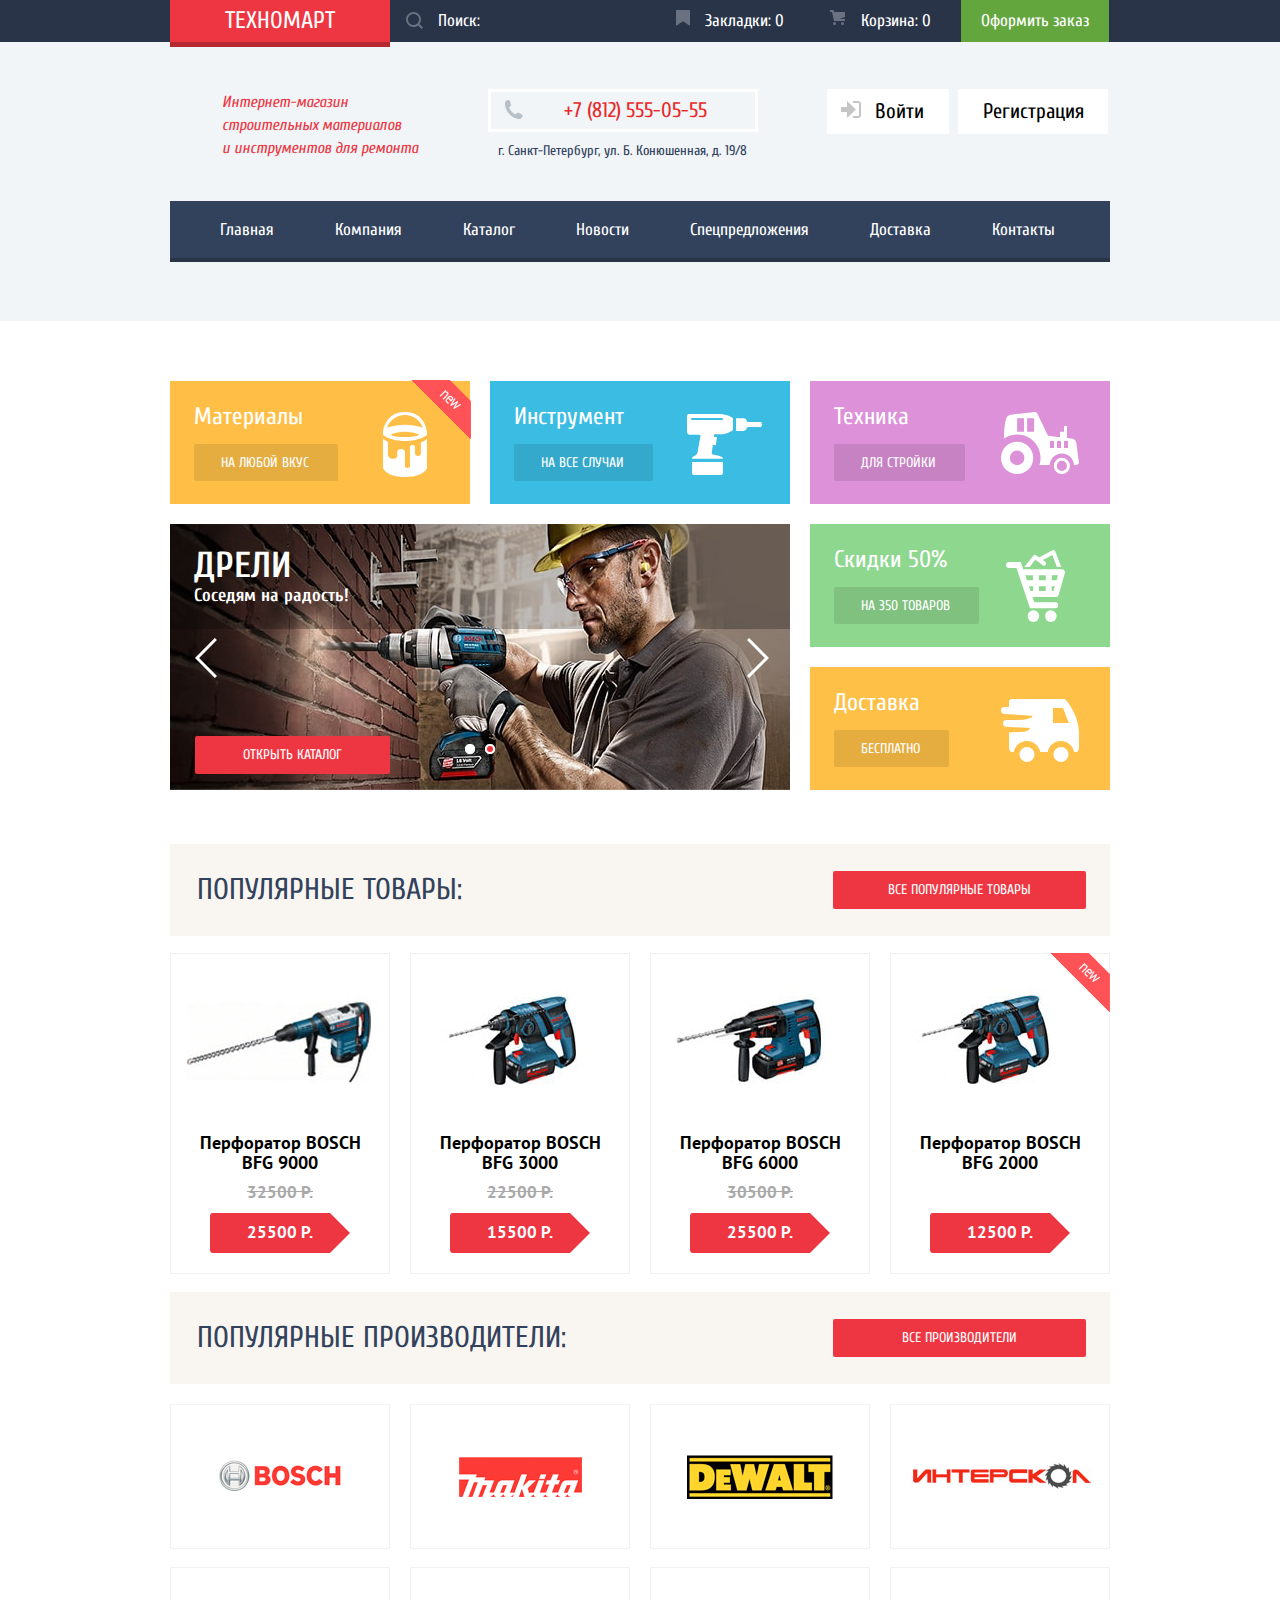
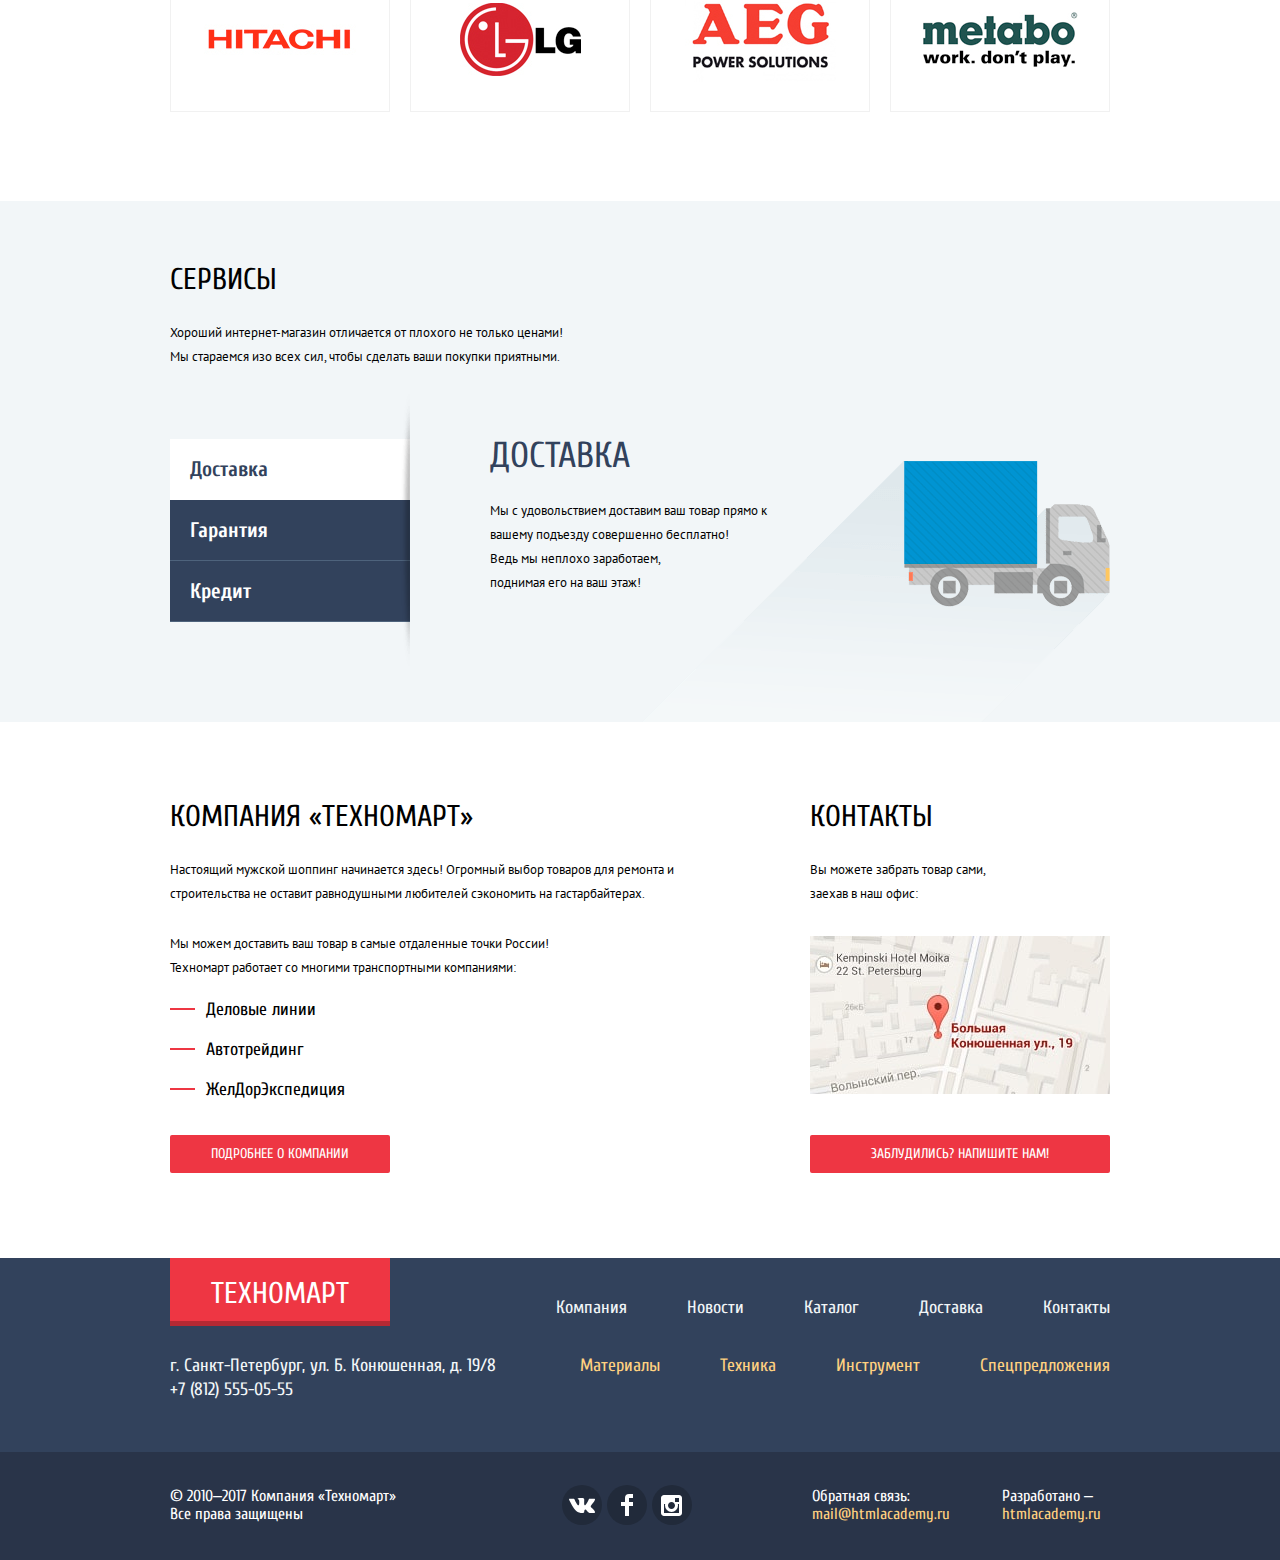
==== commit acf4076f: "IE" ====
--- a/index.html
+++ b/index.html
@@ -66,20 +66,25 @@
           </nav>
       </div>
     </header>
+
+
+
     <main class="container">
       <h1 class="visually-hidden">Интернет-магазин Техномарт</h1>
-
+      <h2 class="visually-hidden">Промо</h2>
       <section class="promo">
-        <h2 class="visually-hidden">Промо</h2>
-        <div class="promo-item material new">
+        <div class="promo-item material">
+          <div class="flag flag-new">новинка</div>
           <p class="name">Материалы</p>
           <a class="note" href="#">на любой вкус</a>
         </div>
         <div class="promo-item instrument">
+          <div class="flag">новинка</div>
           <p class="name">Инструмент</p>
           <a class="note" href="#">на все случаи</a>
         </div>
         <div class="promo-item equipment">
+          <div class="flag">новинка</div>
           <p class="name">Техника</p>
           <a class="note" href="#">для стройки</a>
         </div>
@@ -108,10 +113,12 @@
         </div>
         <div class="promo-items-wrapper">
           <div class="promo-item discount">
+            <div class="flag">новинка</div>
             <p class="name">Скидки 50%</p>
             <a class="note" href="#">на 350 товаров</a>
           </div>
           <div class="promo-item free-delivery">
+            <div class="flag">новинка</div>
             <p class="name">Доставка</p>
             <a class="note" href="#">бесплатно</a>
           </div>
@@ -427,17 +434,7 @@
       <img src="img/map-large.jpg" width="940" height="446" alt="Офис компании по адресу г. Санкт-Петербург, ул. Б. Конюшенная, д. 19/8">
     </section>
 
-    <script>
-      document.querySelector('.button-write-us').addEventListener('click', function(e) {
-        e.preventDefault();
-        document.querySelector('.modal-write-us').style.display = 'block';
-      });
-
-      document.querySelector('.modal-write-us .close').addEventListener('click', function() {
-        document.querySelector('.modal-write-us').style.display = 'none';
-      });
-    </script>
-
+    <script src="js/popup.js"></script>
   </body>
 
 </html>
--- a/css/style.css
+++ b/css/style.css
@@ -1,5 +1,3 @@
-
-
 body {
   min-width: 1200px;
   margin: 0;
@@ -78,7 +76,6 @@
 }
 
 .header-intro {
-  display: flex;
   width: 940px;
   margin-bottom: 25px;
   margin-left: auto;
@@ -86,7 +83,9 @@
 }
 
 .header-intro .description {
-  flex-basis: 200px;
+  display: inline-block;
+  vertical-align: top;
+  width: 200px;
   align-self: flex-start;
   margin-top: 0;
   padding-top: 2px;
@@ -98,17 +97,21 @@
 }
 
 .header-intro .contacts {
-  padding-left: 67px;
+  display: inline-block;
+  vertical-align: top;
+  padding-left: 62px;
 }
 
 .header-intro .phone {
   position: relative;
+  box-sizing: border-box;
+  width: 270px;
   border: 3px solid #ffffff;
   color: #e9292a;
   font-size: 21px;
   line-height: 21px;
-  padding-left: 71px;
-  padding-right: 50px;
+  text-align: center;
+  padding-left: 25px;
   padding-top: 8px;
   padding-bottom: 8px;
   margin-top: 0;
@@ -118,6 +121,7 @@
 .header-intro .phone::before {
   content: "";
   display: inline-block;
+  vertical-align: middle;
   width: 19px;
   height: 19px;
   position: absolute;
@@ -174,6 +178,11 @@
   box-shadow: 0 4px 0 0 #293449;
 }
 
+.nav-main a:visited {
+  background-color: #32425c;
+  box-shadow: 0 4px 0 0 #293449;
+}
+
 .nav-main a:link:hover,
 .nav-main a:link:focus {
   background-color: #293449;
@@ -190,8 +199,6 @@
   float: left;
   font-size: 24px;
   line-height: 42px;
-  padding-left: 55px;
-  padding-right: 55px;
 }
 
 .logo-footer {
@@ -199,11 +206,13 @@
   line-height: 30px;
   padding-top: 21px;
   padding-bottom: 12px;
-  padding-left: 42px;
-  padding-right: 42px;
+  /* padding-left: 42px; */
+  /* padding-right: 42px; */
 }
 
 .logo {
+  width: 220px;
+  text-align: center;
   text-transform: uppercase;
   color: #ffffff;
   box-shadow: 0 5px 0 0 #b52933;
@@ -214,6 +223,11 @@
 .logo:link {
   background-color: #ee3643;
 }
+
+.logo:visited {
+  background-color: #ee3643;
+}
+
 
 .logo:link:hover,
 .logo:link:focus {
@@ -240,6 +254,7 @@
 .search::before {
   content: "";
   display: inline-block;
+  vertical-align: middle;
   width: 17px;
   height: 17px;
   position: absolute;
@@ -287,8 +302,19 @@
   background-color: #ffffff;
 }
 
-.search input[type="search"]::placeholder {
+.search input[type="text"]::placeholder {
   color: #ffffff;
+  opacity: 1;
+}
+
+.search input[type="text"]::-ms-input-placeholder {
+  color: #ffffff;
+  opacity: 1;
+}
+
+.search input[type="text"]:-ms-input-placeholder {
+  color: #ffffff;
+  opacity: 1;
 }
 
 /* Закладки и Корзина */
@@ -304,13 +330,16 @@
 }
 
 .cart.not-empty {
-  padding-left: 49px;
-  padding-right: 22px;
+  width: 150px;
+  text-align: center;
+  padding-left: 19px;
+
 }
 
 .bookmarks,
 .cart {
   display: block;
+  box-sizing: border-box;
   float: left;
   position: relative;
   color: #ffffff;
@@ -338,6 +367,7 @@
 .bookmarks::before {
   content: "";
   display: inline-block;
+  vertical-align: middle;
   position: absolute;
   width: 14px;
   height: 16px;
@@ -351,6 +381,7 @@
 .cart::before {
   content: "";
   display: inline-block;
+  vertical-align: middle;
   position: absolute;
   width: 15px;
   height: 15px;
@@ -365,11 +396,12 @@
 .header-bar a.order-submit {
   display: block;
   float: left;
+  box-sizing: border-box;
+  width: 148px;
   color: #ffffff;
   background-color: #63a63e;
   line-height: 42px;
-  padding-left: 20px;
-  padding-right: 22px;
+  text-align: center;
   font-size: 17px;
 }
 
@@ -386,16 +418,19 @@
 
 /* Навигация пользователя */
 .header-index .nav-user {
-  margin-left: 69px;
+  display: inline-block;
+  vertical-align: top;
+  margin-left: 65px;
 }
 
 .header-inner .nav-user {
-  margin-left: 52px;
+  display: inline-block;
+  vertical-align: top;
+  margin-left: 46px;
 }
 
 .user-non-authorized,
 .user-authorized {
-  display: flex;
   margin-top: 0;
   padding-left: 0;
   list-style: none;
@@ -406,24 +441,28 @@
 
 /* Навигация неавторизованного пользователя */
 .user-non-authorized li {
-  display: block;
+  display: inline-block;
+  vertical-align: top;
   padding-top: 0;
   padding-bottom: 12px;
 }
 
 .user-non-authorized li:not(:last-child) {
-  margin-right: 10px;
+  margin-right: 5px;
 }
 
 .user-non-authorized .user-login a {
   position: relative;
-  padding-left: 47px;
-  padding-right: 26px;
+  width: 100px;
+  text-align: center;
+  padding-left: 22px;
+
 }
 
 .user-non-authorized .user-login a::before {
   content: "";
   display: inline-block;
+  vertical-align: middle;
   position: absolute;
   width: 20px;
   height: 17px;
@@ -433,9 +472,10 @@
   background-repeat: no-repeat;
 }
 
-.user-signup a {
-  padding-left: 24px;
-  padding-right: 24px;
+
+.user-non-authorized .user-signup a {
+  width: 150px;
+  text-align: center;
 }
 
 .user-non-authorized a {
@@ -462,22 +502,31 @@
 /* Навигация авторизованного пользователя */
 .authorized-main {
   margin-bottom: 5px;
+  font-size: 0;
 }
 
 .authorized-main li {
-  display: block;
+  display: inline-block;
+  vertical-align: top;
   padding-top: 12px;
   padding-bottom: 12px;
   background-color: #ffffff;
 }
 
+.authorized-main li:last-child {
+  margin-left: 10px;
+}
+
 .user-profile a {
   position: relative;
+  display: inline-block;
+  vertical-align: middle;
+  width: 200px;
+  text-align: center;
   font-size: 21px;
   line-height: 21px;
   text-decoration: none;
-  padding-left: 46px;
-  padding-right: 36px;
+  padding-left: 40px;
   color: #000000;
 }
 
@@ -493,6 +542,7 @@
 .user-profile a::before {
   content: "";
   display: inline-block;
+  vertical-align: middle;
   position: absolute;
   width: 20px;
   height: 18px;
@@ -503,17 +553,32 @@
 }
 
 .user-logout a {
-  display: block;
+  position: relative;
+  display: inline-block;
+  vertical-align: middle;
+  width: 35px;
   font-size: 0;
+  line-height: 21px;
+  margin-right: 10px;
+}
+
+.user-logout a::before {
+  content: "";
+  display: inline-block;
+  vertical-align: middle;
+  position: absolute;
+  left: 15px;
   width: 21px;
   height: 17px;
-  margin-right: 10px;
   background-image: url("../img/icon-logout.svg");
   background-repeat: no-repeat;
 }
 
-.authorized-secondary {
-}
+.authorized-secondary li {
+  display: inline-block;
+  vertical-align: baseline;
+}
+
 
 .authorized-secondary li:first-child {
   margin-left: 16px;
@@ -567,10 +632,11 @@
   flex-wrap: wrap;
   justify-content: space-between;
   width: 940px;
+  font-size: 0;
   margin-left: auto;
   margin-right: auto;
   margin-top: 60px;
-  margin-bottom: 50px;
+  margin-bottom: 45px;
 }
 
 .promo-items-wrapper {
@@ -581,6 +647,7 @@
 .promo-item {
   position: relative;
   display: inline-block;
+  vertical-align: middle;
   width: 300px;
   height: 123px;
   box-sizing: border-box;
@@ -592,6 +659,7 @@
 .promo-item::before {
   content: "";
   display: inline-block;
+  vertical-align: middle;
   position: absolute;
 }
 
@@ -712,6 +780,7 @@
 .promo-slider {
   position: relative;
   display: inline-block;
+  vertical-align: middle;
 }
 
 .slide-list {
@@ -804,6 +873,7 @@
   left: 25px;
   bottom: 25px;
   display: inline-block;
+  vertical-align: middle;
   text-align: center;
   width: 185px;
   padding-left: 5px;
@@ -813,6 +883,7 @@
 .button-popular,
 .button-makers {
   display: inline-block;
+  vertical-align: middle;
   text-align: center;
   width: 243px;
   padding-left: 5px;
@@ -914,7 +985,7 @@
   margin-right: 0;
 }
 
-.catalog-item .flag {
+.flag {
   position: absolute;
   top: -1px;;
   right: -1px;
@@ -925,7 +996,7 @@
   z-index: 20;
 }
 
-.catalog-item .flag-new {
+.flag-new {
   background-image: url("../img/flag-new.png");
   background-repeat: no-repeat;
 }
@@ -1128,6 +1199,7 @@
 .makers-list a::before {
   content: "";
   display: inline-block;
+  vertical-align: middle;
   height: 100%;
   vertical-align: middle;
 }
@@ -1353,6 +1425,7 @@
 
 .button-learn-more {
   display: inline-block;
+  vertical-align: middle;
   text-align: center;
   width: 210px;
   padding-left: 5px;
@@ -1376,6 +1449,7 @@
 .shipping-partners li::before {
   content: "";
   display: inline-block;
+  vertical-align: middle;
   position: absolute;
   top: 8px;
   left: -36px;
@@ -1403,6 +1477,7 @@
 
 .button-write-us {
   display: inline-block;
+  vertical-align: middle;
   text-align: center;
   width: 290px;
   padding-left: 5px;
@@ -1453,7 +1528,7 @@
 }
 
 .section-about h2 {
-  padding-top: 63px;
+  padding-top: 67px;
   padding-bottom: 26px;
 }
 .section-about p {
@@ -1498,7 +1573,6 @@
 .options-sorting,
 .result-sorting {
   display: flex;
-  /* outline: 1px solid blue; */
 }
 
 
@@ -1541,9 +1615,9 @@
 .breadcrumbs li:not(:first-child)::before {
   content: "";
   position: absolute;
+  display: inline-block;
   vertical-align: middle;
   left: 0;
-  display: inline-block;
   width: 8px;
   height: 12px;
   background-image: url("../img/icon-right-small.svg");
@@ -1558,6 +1632,7 @@
 
 .breadcrumbs .icon-home {
   display: inline-block;
+  vertical-align: middle;
   width: 15px;
   height: 12px;
   position: absolute;
@@ -1612,42 +1687,39 @@
   position: relative;
   padding: 0;
   margin: 0;
-  margin-bottom: 8px;
   border: none;
 }
 
-.price-category {
+.filter .price-category {
   border-bottom: 2px solid #e5e5e5;
-  padding-top: 14px;
   padding-bottom: 10px;
+  margin-bottom: 13px;
 }
 
 .price-category legend {
   padding-top: 6px;
-  margin-bottom: 0px;
-}
-
-.maker-category {
+  margin-bottom: 13px;
+}
+
+
+.filter .maker-category {
   border-bottom: 2px solid #e5e5e5;
-  margin-bottom: 5px;
+  margin-bottom: 10px;
 }
 
 .maker-category legend {
   padding-top: 5px;
 }
 
-.power-category {
+.filter .power-category {
   padding-top: 0;
-  margin-top: 11px;
-  margin-bottom: 60px;
-}
-
-.power-category legend {
-  padding-top: 9px;
+  margin-top: 15px;
+  margin-bottom: 58px;
 }
 
 
 .filter .category-options {
+  list-style: none;
   padding: 0;
   margin: 0;
   margin-top: 15px;
@@ -1661,9 +1733,6 @@
   text-transform: uppercase;
 }
 
-.category-options {
-  list-style: none;
-}
 
 .category-options li {
   margin-bottom: 20px;
@@ -1683,6 +1752,7 @@
 .filter-input-checkbox + label::before {
   content: "";
   display: inline-block;
+  vertical-align: middle;
   position: absolute;
   bottom: 0;
   left: 0;
@@ -1696,6 +1766,7 @@
 .filter-input-checkbox:checked + label::after {
   content: "";
   display: inline-block;
+  vertical-align: middle;
   position: absolute;
   bottom: 0;
   left: 0;
@@ -1709,6 +1780,7 @@
 .filter-input-radio + label::before {
   content: "";
   display: inline-block;
+  vertical-align: middle;
   position: absolute;
   bottom: 0;
   left: 0;
@@ -1721,6 +1793,7 @@
 .filter-input-radio:checked + label::after {
   content: "";
   display: inline-block;
+  vertical-align: middle;
   position: absolute;
   bottom: 0;
   left: 0;
@@ -1833,9 +1906,9 @@
 
 .button-dir {
   display: inline-block;
+  vertical-align: middle;
   width: 11px;
   height: 10px;
-  vertical-align: middle;
   background-repeat: no-repeat;
   font-size: 0;
 }
@@ -2015,7 +2088,6 @@
 
 .footer-marketing {
   display: flex;
-  /* justify-content: space-between; */
   align-items: center;
   width: 940px;
   margin: 0 auto;
@@ -2054,6 +2126,7 @@
 
 .social {
   display: inline-block;
+  vertical-align: middle;
   width: 40px;
   height: 40px;
   vertical-align: middle;
@@ -2121,7 +2194,9 @@
   position: fixed;
   top: 100px;
   left: 50%;
+  width: 620px;
   margin-left: -310px;
+  border-top: 7px solid #ff5358;
   background-color: #ffffff;
   box-shadow: 0px 20px 40px 0px rgba(0,0,0,.75);
 }
@@ -2145,10 +2220,7 @@
 
 
 
-.modal-write-us {
-  width: 620px;
-  border-top: 7px solid #ff5358;
-}
+
 
 .modal-write-us .button-container {
   position: relative;
@@ -2332,6 +2404,7 @@
   width: 66px;
   height: 66px;
   display: inline-block;
+  vertical-align: middle;
   position: absolute;
   top: 10px;
   left: 81px;
